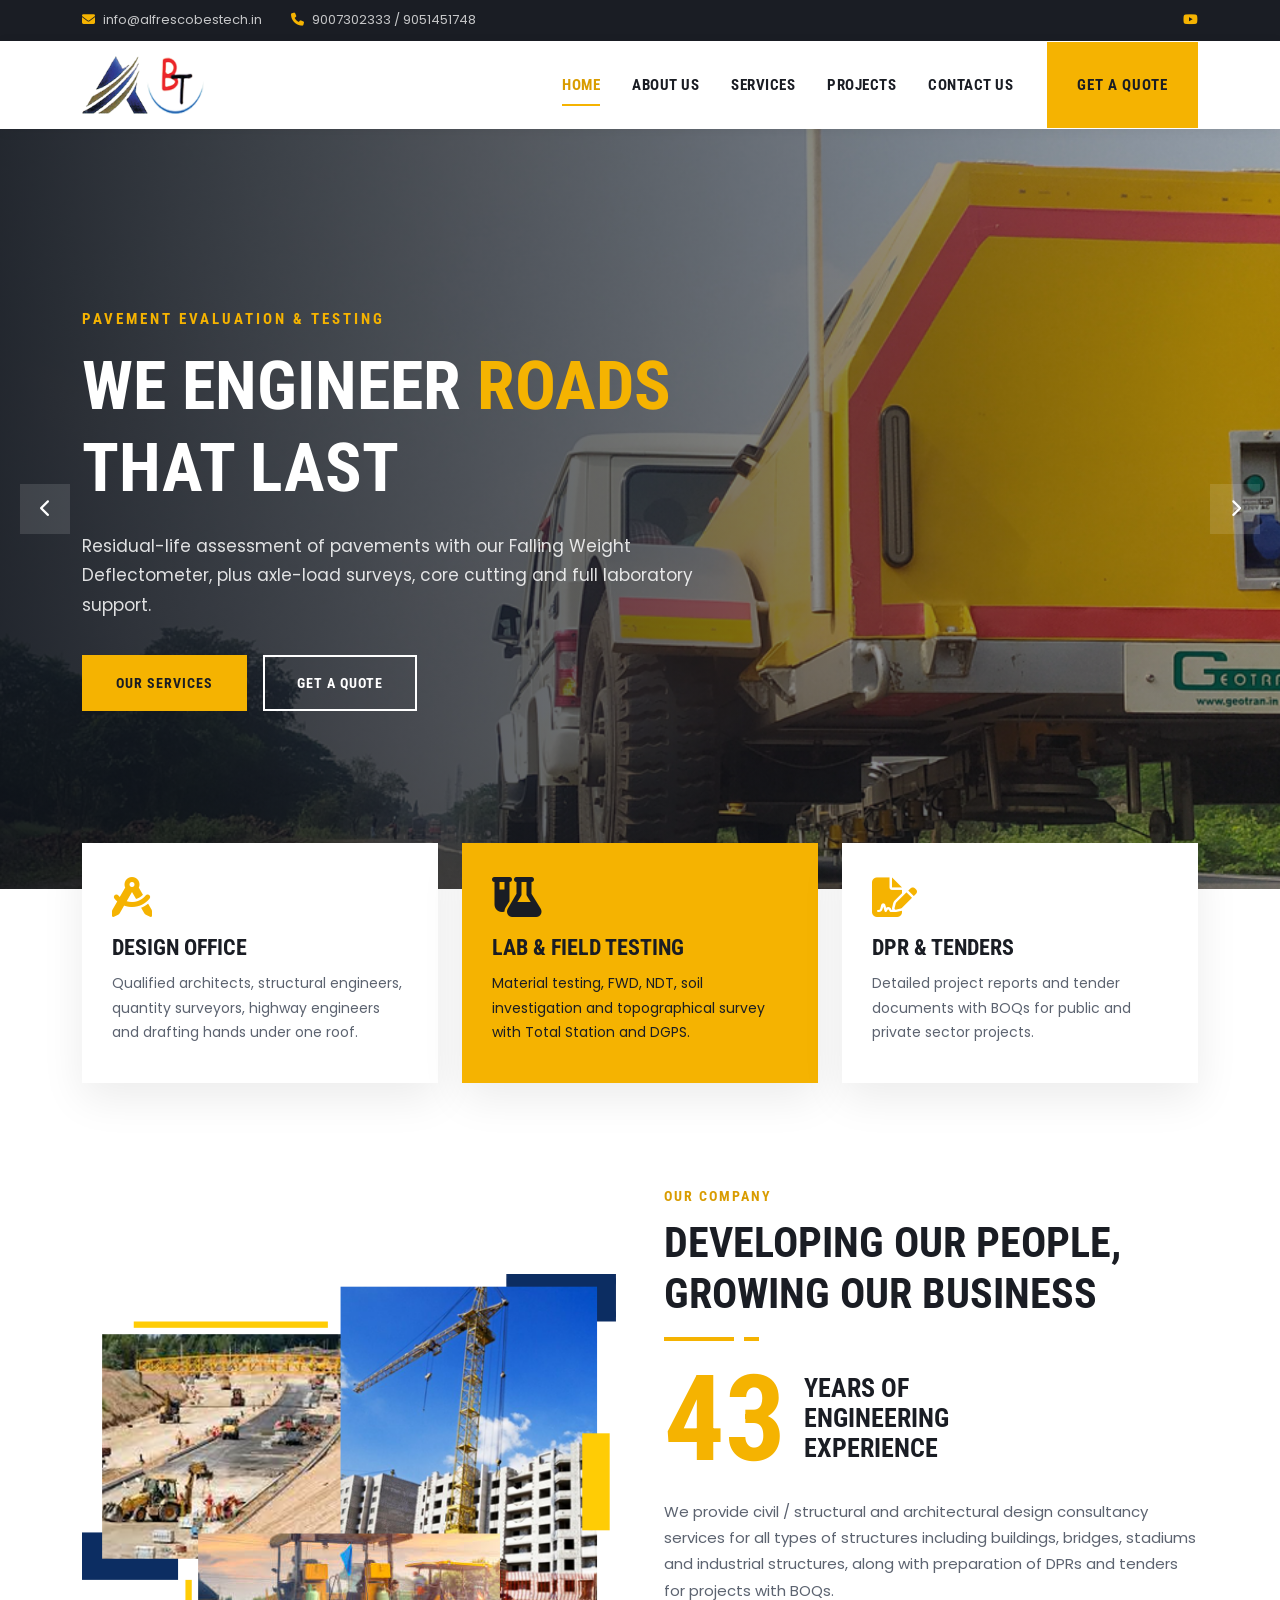
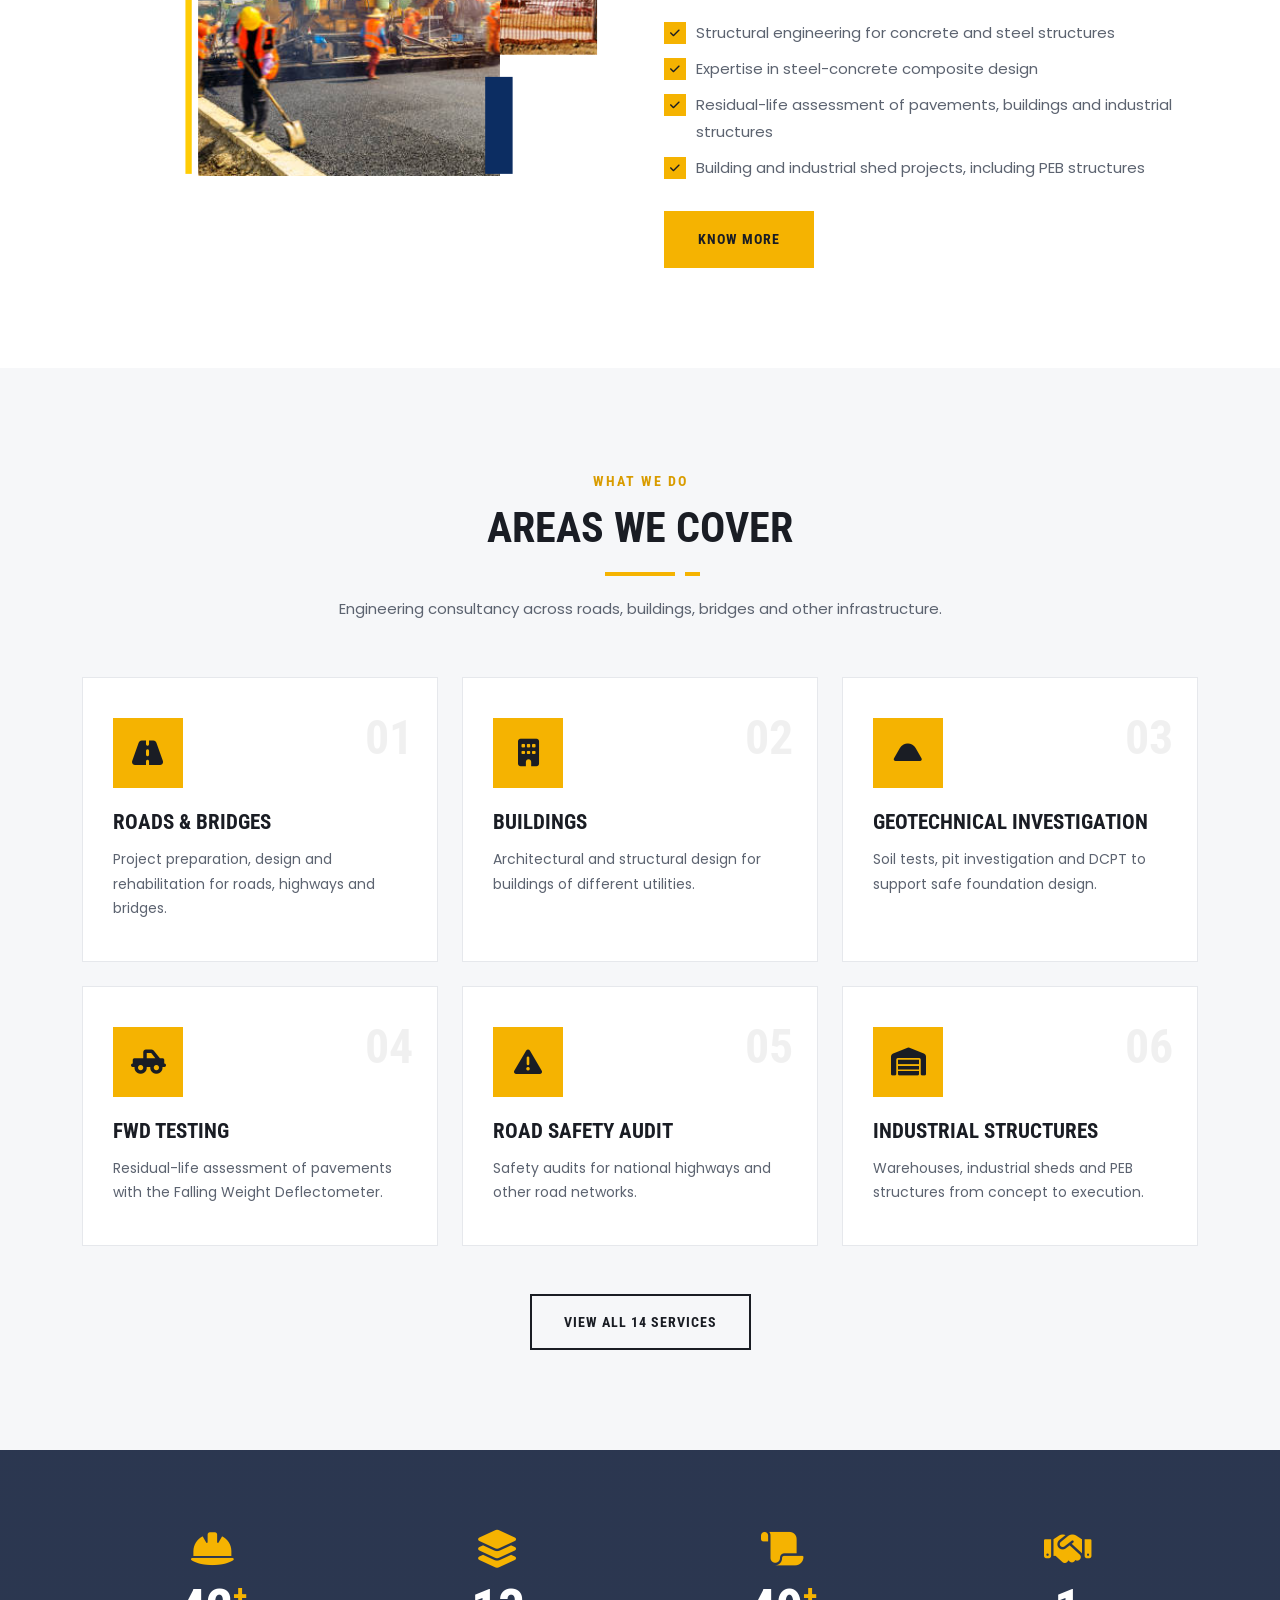
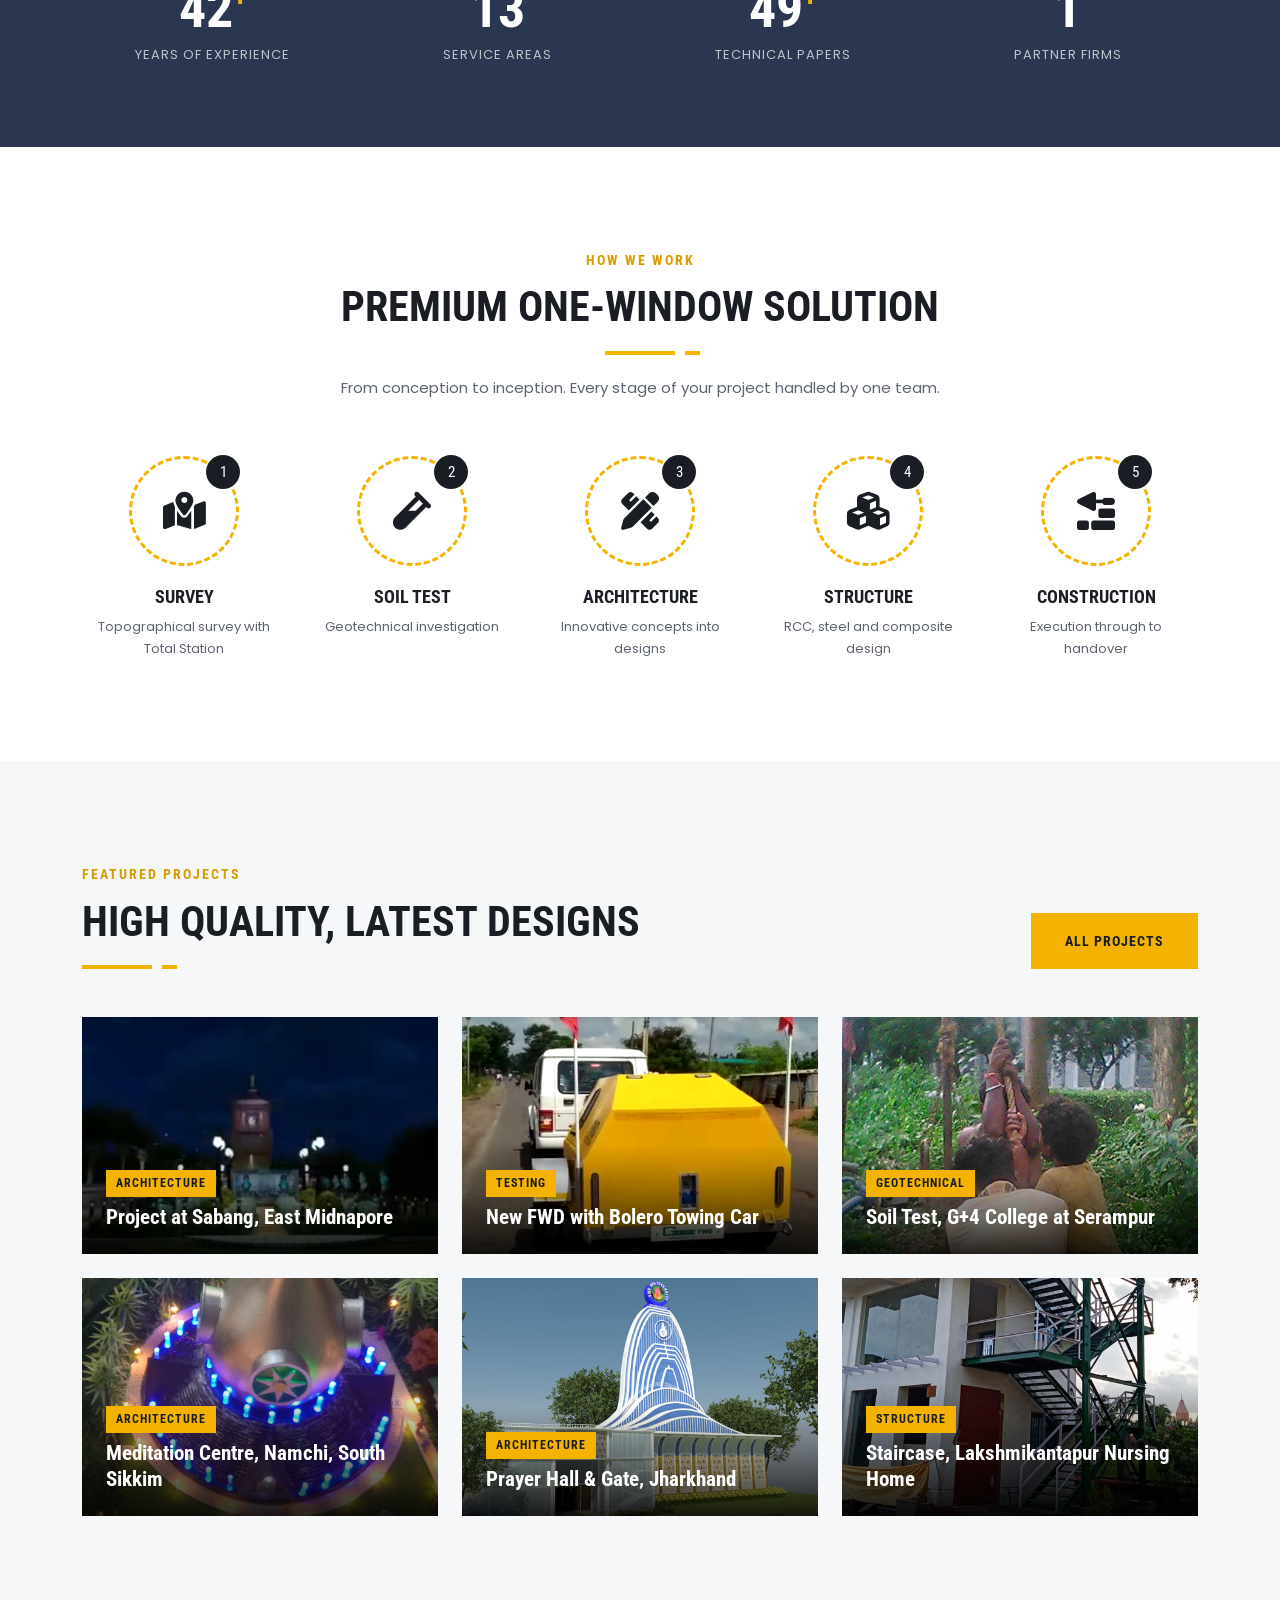
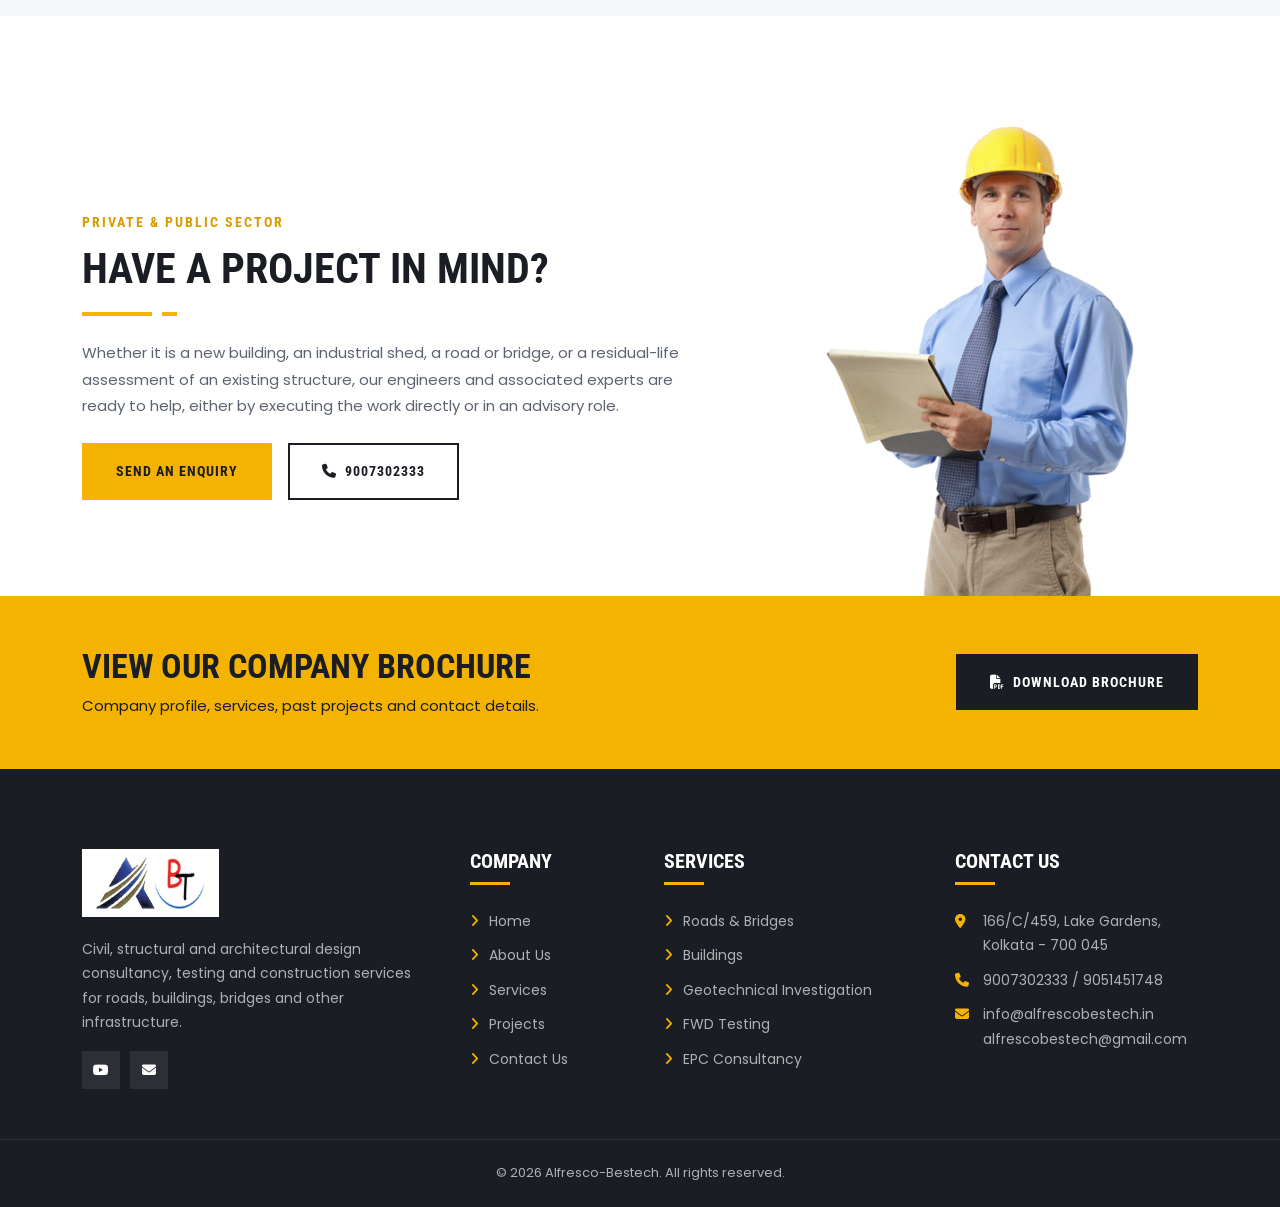
==== index.html @ d22d1f0e "New Alfresco Bestech website Five-page static site (home, about, services, projects, contact) with c" ====
<!DOCTYPE html>
<html lang="en">
<head>
    <meta charset="UTF-8">
    <meta name="viewport" content="width=device-width, initial-scale=1.0">
    <title>Alfresco Bestech | Engineering Consultancy &amp; Construction Services, Kolkata</title>
    <meta name="description" content="Alfresco Bestech provides civil, structural and architectural design consultancy for buildings, bridges, roads, stadiums and industrial structures, plus DPR and tender preparation with BOQs.">
    <link rel="icon" href="images/logo.png">
    <link rel="preconnect" href="https://fonts.googleapis.com">
    <link rel="preconnect" href="https://fonts.gstatic.com" crossorigin>
    <link href="https://fonts.googleapis.com/css2?family=Poppins:wght@400;500;600&family=Roboto+Condensed:wght@400;700&display=swap" rel="stylesheet">
    <link href="https://cdn.jsdelivr.net/npm/bootstrap@5.3.3/dist/css/bootstrap.min.css" rel="stylesheet">
    <link href="https://cdnjs.cloudflare.com/ajax/libs/font-awesome/6.5.2/css/all.min.css" rel="stylesheet">
    <link rel="stylesheet" href="style.css?v=3">
    <script>document.documentElement.classList.add('js');</script>
</head>
<body>

    <!-- Top bar -->
    <div class="top-bar">
        <div class="container d-flex flex-wrap justify-content-between align-items-center">
            <div class="info">
                <span><i class="fa-solid fa-envelope me-2"></i><a href="mailto:info@alfrescobestech.in">info@alfrescobestech.in</a></span>
                <span><i class="fa-solid fa-phone me-2"></i><a href="tel:+919007302333">9007302333</a> / <a href="tel:+919051451748">9051451748</a></span>
            </div>
            <div class="social d-none d-md-block">
                <a href="https://www.youtube.com/channel/UCKjcMw4crTp7XbY3OMs8AHA" target="_blank" rel="noopener" aria-label="YouTube"><i class="fa-brands fa-youtube"></i></a>
            </div>
        </div>
    </div>

    <!-- Header -->
    <header class="site-header">
        <div class="container">
            <nav class="navbar navbar-expand-lg">
                <a class="navbar-brand" href="index.html"><img src="images/logo.png" alt="Alfresco Bestech"></a>
                <button class="navbar-toggler" type="button" data-bs-toggle="collapse" data-bs-target="#navMenu" aria-label="Menu">
                    <i class="fa-solid fa-bars"></i>
                </button>
                <div class="collapse navbar-collapse" id="navMenu">
                    <ul class="navbar-nav ms-auto">
                        <li class="nav-item"><a class="nav-link active" href="index.html">Home</a></li>
                        <li class="nav-item"><a class="nav-link" href="about.html">About Us</a></li>
                        <li class="nav-item"><a class="nav-link" href="services.html">Services</a></li>
                        <li class="nav-item"><a class="nav-link" href="projects.html">Projects</a></li>
                        <li class="nav-item"><a class="nav-link" href="contact.html">Contact Us</a></li>
                    </ul>
                    <a href="contact.html#enquiry" class="header-quote">Get A Quote</a>
                </div>
            </nav>
        </div>
    </header>

    <!-- Hero slider -->
    <section class="hero">
        <div class="slide" style="background-image:url('images/projects-bg.jpg')">
            <div class="container slide-content">
                <div class="inner">
                    <span class="kicker">Pavement Evaluation &amp; Testing</span>
                    <h1>We Engineer <span>Roads</span> That Last</h1>
                    <p>Residual-life assessment of pavements with our Falling Weight Deflectometer, plus axle-load surveys, core cutting and full laboratory support.</p>
                    <div class="d-flex flex-wrap gap-3">
                        <a href="services.html" class="btn-main">Our Services</a>
                        <a href="contact.html#enquiry" class="btn-line">Get A Quote</a>
                    </div>
                </div>
            </div>
        </div>
        <div class="slide" style="background-image:url('images/projects/sabang.jpg')">
            <div class="container slide-content">
                <div class="inner">
                    <span class="kicker">Architecture &amp; Structural Design</span>
                    <h1>We Build <span>Your Dream</span></h1>
                    <p>Civil, structural and architectural design consultancy for buildings, bridges, stadiums and industrial structures of every kind.</p>
                    <div class="d-flex flex-wrap gap-3">
                        <a href="projects.html" class="btn-main">Our Projects</a>
                        <a href="about.html" class="btn-line">About Us</a>
                    </div>
                </div>
            </div>
        </div>
        <div class="slide" style="background-image:url('images/projects/meditation-centre-namchi.jpg')">
            <div class="container slide-content">
                <div class="inner">
                    <span class="kicker">One-Window Solution</span>
                    <h1>From <span>Conception</span> To Completion</h1>
                    <p>Survey, soil test, architectural design, structural design (RCC, steel and steel-concrete composite) and construction. All in one.</p>
                    <div class="d-flex flex-wrap gap-3">
                        <a href="contact.html#enquiry" class="btn-main">Start Your Project</a>
                        <a href="docs/Alfresco_Bestech_2024.pdf" target="_blank" class="btn-line">Brochure</a>
                    </div>
                </div>
            </div>
        </div>
        <button class="hero-arrow prev" aria-label="Previous slide"><i class="fa-solid fa-chevron-left"></i></button>
        <button class="hero-arrow next" aria-label="Next slide"><i class="fa-solid fa-chevron-right"></i></button>
        <div class="hero-dots"></div>
    </section>

    <!-- Feature strip -->
    <section class="feature-strip">
        <div class="container">
            <div class="row g-4">
                <div class="col-lg-4 reveal">
                    <div class="feature-box">
                        <i class="fa-solid fa-compass-drafting"></i>
                        <h4>Design Office</h4>
                        <p>Qualified architects, structural engineers, quantity surveyors, highway engineers and drafting hands under one roof.</p>
                    </div>
                </div>
                <div class="col-lg-4 reveal">
                    <div class="feature-box dark">
                        <i class="fa-solid fa-flask-vial"></i>
                        <h4>Lab &amp; Field Testing</h4>
                        <p>Material testing, FWD, NDT, soil investigation and topographical survey with Total Station and DGPS.</p>
                    </div>
                </div>
                <div class="col-lg-4 reveal">
                    <div class="feature-box">
                        <i class="fa-solid fa-file-signature"></i>
                        <h4>DPR &amp; Tenders</h4>
                        <p>Detailed project reports and tender documents with BOQs for public and private sector projects.</p>
                    </div>
                </div>
            </div>
        </div>
    </section>

    <!-- About -->
    <section class="section">
        <div class="container">
            <div class="row align-items-center g-5">
                <div class="col-lg-6 reveal">
                    <div class="about-collage">
                        <img src="images/about-top.png" alt="Road and building construction work" class="w-100">
                    </div>
                </div>
                <div class="col-lg-6 reveal">
                    <div class="sec-title mb-4">
                        <span class="tag">Our Company</span>
                        <h2>Developing Our People, Growing Our Business</h2>
                        <div class="bar"></div>
                    </div>
                    <div class="years-box">
                        <div class="num">43</div>
                        <div class="lbl">Years of<br>Engineering<br>Experience</div>
                    </div>
                    <p>We provide civil / structural and architectural design consultancy services for all types of structures including buildings, bridges, stadiums and industrial structures, along with preparation of DPRs and tenders for projects with BOQs.</p>
                    <ul class="check-list">
                        <li>Structural engineering for concrete and steel structures</li>
                        <li>Expertise in steel-concrete composite design</li>
                        <li>Residual-life assessment of pavements, buildings and industrial structures</li>
                        <li>Building and industrial shed projects, including PEB structures</li>
                    </ul>
                    <a href="about.html" class="btn-main">Know More</a>
                </div>
            </div>
        </div>
    </section>

    <!-- Services -->
    <section class="section bg-light-gray">
        <div class="container">
            <div class="sec-title text-center reveal">
                <span class="tag">What We Do</span>
                <h2>Areas We Cover</h2>
                <div class="bar"></div>
                <p>Engineering consultancy across roads, buildings, bridges and other infrastructure.</p>
            </div>
            <div class="row g-4">
                <div class="col-lg-4 col-md-6 reveal">
                    <div class="service-card">
                        <span class="no">01</span>
                        <div class="icon"><i class="fa-solid fa-road"></i></div>
                        <h4>Roads &amp; Bridges</h4>
                        <p>Project preparation, design and rehabilitation for roads, highways and bridges.</p>
                    </div>
                </div>
                <div class="col-lg-4 col-md-6 reveal">
                    <div class="service-card">
                        <span class="no">02</span>
                        <div class="icon"><i class="fa-solid fa-building"></i></div>
                        <h4>Buildings</h4>
                        <p>Architectural and structural design for buildings of different utilities.</p>
                    </div>
                </div>
                <div class="col-lg-4 col-md-6 reveal">
                    <div class="service-card">
                        <span class="no">03</span>
                        <div class="icon"><i class="fa-solid fa-mound"></i></div>
                        <h4>Geotechnical Investigation</h4>
                        <p>Soil tests, pit investigation and DCPT to support safe foundation design.</p>
                    </div>
                </div>
                <div class="col-lg-4 col-md-6 reveal">
                    <div class="service-card">
                        <span class="no">04</span>
                        <div class="icon"><i class="fa-solid fa-truck-pickup"></i></div>
                        <h4>FWD Testing</h4>
                        <p>Residual-life assessment of pavements with the Falling Weight Deflectometer.</p>
                    </div>
                </div>
                <div class="col-lg-4 col-md-6 reveal">
                    <div class="service-card">
                        <span class="no">05</span>
                        <div class="icon"><i class="fa-solid fa-triangle-exclamation"></i></div>
                        <h4>Road Safety Audit</h4>
                        <p>Safety audits for national highways and other road networks.</p>
                    </div>
                </div>
                <div class="col-lg-4 col-md-6 reveal">
                    <div class="service-card">
                        <span class="no">06</span>
                        <div class="icon"><i class="fa-solid fa-warehouse"></i></div>
                        <h4>Industrial Structures</h4>
                        <p>Warehouses, industrial sheds and PEB structures from concept to execution.</p>
                    </div>
                </div>
            </div>
            <div class="text-center mt-5 reveal">
                <a href="services.html" class="btn-line dark">View All 14 Services</a>
            </div>
        </div>
    </section>

    <!-- Stats -->
    <section class="stats-band">
        <div class="container">
            <div class="row g-4">
                <div class="col-6 col-lg-3">
                    <div class="stat">
                        <i class="fa-solid fa-helmet-safety"></i>
                        <div class="num"><span data-count="43">43</span><sup>+</sup></div>
                        <div class="lbl">Years of Experience</div>
                    </div>
                </div>
                <div class="col-6 col-lg-3">
                    <div class="stat">
                        <i class="fa-solid fa-layer-group"></i>
                        <div class="num"><span data-count="14">14</span></div>
                        <div class="lbl">Service Areas</div>
                    </div>
                </div>
                <div class="col-6 col-lg-3">
                    <div class="stat">
                        <i class="fa-solid fa-scroll"></i>
                        <div class="num"><span data-count="50">50</span><sup>+</sup></div>
                        <div class="lbl">Technical Papers</div>
                    </div>
                </div>
                <div class="col-6 col-lg-3">
                    <div class="stat">
                        <i class="fa-solid fa-handshake"></i>
                        <div class="num"><span data-count="2">2</span></div>
                        <div class="lbl">Partner Firms</div>
                    </div>
                </div>
            </div>
        </div>
    </section>

    <!-- Process -->
    <section class="section">
        <div class="container">
            <div class="sec-title text-center reveal">
                <span class="tag">How We Work</span>
                <h2>Premium One-Window Solution</h2>
                <div class="bar"></div>
                <p>From conception to inception. Every stage of your project handled by one team.</p>
            </div>
            <div class="row g-4 justify-content-center">
                <div class="col-6 col-md-4 col-lg reveal">
                    <div class="process-step">
                        <div class="circle"><i class="fa-solid fa-map-location-dot"></i><span>1</span></div>
                        <h5>Survey</h5>
                        <p>Topographical survey with Total Station</p>
                    </div>
                </div>
                <div class="col-6 col-md-4 col-lg reveal">
                    <div class="process-step">
                        <div class="circle"><i class="fa-solid fa-vial"></i><span>2</span></div>
                        <h5>Soil Test</h5>
                        <p>Geotechnical investigation</p>
                    </div>
                </div>
                <div class="col-6 col-md-4 col-lg reveal">
                    <div class="process-step">
                        <div class="circle"><i class="fa-solid fa-pen-ruler"></i><span>3</span></div>
                        <h5>Architecture</h5>
                        <p>Innovative concepts into designs</p>
                    </div>
                </div>
                <div class="col-6 col-md-4 col-lg reveal">
                    <div class="process-step">
                        <div class="circle"><i class="fa-solid fa-cubes"></i><span>4</span></div>
                        <h5>Structure</h5>
                        <p>RCC, steel and composite design</p>
                    </div>
                </div>
                <div class="col-6 col-md-4 col-lg reveal">
                    <div class="process-step">
                        <div class="circle"><i class="fa-solid fa-trowel-bricks"></i><span>5</span></div>
                        <h5>Construction</h5>
                        <p>Execution through to handover</p>
                    </div>
                </div>
            </div>
        </div>
    </section>

    <!-- Projects -->
    <section class="section bg-light-gray">
        <div class="container">
            <div class="d-flex flex-wrap justify-content-between align-items-end mb-5 gap-3 reveal">
                <div class="sec-title mb-0">
                    <span class="tag">Featured Projects</span>
                    <h2>High Quality, Latest Designs</h2>
                    <div class="bar mb-0"></div>
                </div>
                <a href="projects.html" class="btn-main">All Projects</a>
            </div>
            <div class="row g-4">
                <div class="col-lg-4 col-md-6 reveal">
                    <div class="project-card">
                        <img src="images/projects/sabang.jpg" alt="Project at Sabang, East Midnapore">
                        <a href="images/projects/sabang.jpg" class="zoom" data-lightbox="Project at Sabang" aria-label="View image"><i class="fa-solid fa-expand"></i></a>
                        <div class="info"><span class="cat">Architecture</span><h4>Project at Sabang, East Midnapore</h4></div>
                    </div>
                </div>
                <div class="col-lg-4 col-md-6 reveal">
                    <div class="project-card">
                        <img src="images/projects/fwd-bolero.jpg" alt="New FWD with Bolero towing car">
                        <a href="images/projects/fwd-bolero.jpg" class="zoom" data-lightbox="New FWD with Bolero towing car" aria-label="View image"><i class="fa-solid fa-expand"></i></a>
                        <div class="info"><span class="cat">Testing</span><h4>New FWD with Bolero Towing Car</h4></div>
                    </div>
                </div>
                <div class="col-lg-4 col-md-6 reveal">
                    <div class="project-card">
                        <img src="images/projects/soil-test-serampur.jpg" alt="Soil test of a G+4 college building at Serampur">
                        <a href="images/projects/soil-test-serampur.jpg" class="zoom" data-lightbox="Soil test, Serampur" aria-label="View image"><i class="fa-solid fa-expand"></i></a>
                        <div class="info"><span class="cat">Geotechnical</span><h4>Soil Test, G+4 College at Serampur</h4></div>
                    </div>
                </div>
                <div class="col-lg-4 col-md-6 reveal">
                    <div class="project-card">
                        <img src="images/projects/meditation-centre-namchi.jpg" alt="Meditation Centre proposed at Namchi, South Sikkim">
                        <a href="images/projects/meditation-centre-namchi.jpg" class="zoom" data-lightbox="Meditation Centre, Namchi" aria-label="View image"><i class="fa-solid fa-expand"></i></a>
                        <div class="info"><span class="cat">Architecture</span><h4>Meditation Centre, Namchi, South Sikkim</h4></div>
                    </div>
                </div>
                <div class="col-lg-4 col-md-6 reveal">
                    <div class="project-card">
                        <img src="images/projects/prayer-hall-jharkhand.jpg" alt="Proposed Prayer Hall and Gate at Jharkhand">
                        <a href="images/projects/prayer-hall-jharkhand.jpg" class="zoom" data-lightbox="Prayer Hall and Gate, Jharkhand" aria-label="View image"><i class="fa-solid fa-expand"></i></a>
                        <div class="info"><span class="cat">Architecture</span><h4>Prayer Hall &amp; Gate, Jharkhand</h4></div>
                    </div>
                </div>
                <div class="col-lg-4 col-md-6 reveal">
                    <div class="project-card">
                        <img src="images/projects/staircase-lakshmikantapur.jpg" alt="Staircase, Lakshmikantapur Nursing Home">
                        <a href="images/projects/staircase-lakshmikantapur.jpg" class="zoom" data-lightbox="Staircase, Lakshmikantapur Nursing Home" aria-label="View image"><i class="fa-solid fa-expand"></i></a>
                        <div class="info"><span class="cat">Structure</span><h4>Staircase, Lakshmikantapur Nursing Home</h4></div>
                    </div>
                </div>
            </div>
        </div>
    </section>

    <!-- Quote prompt with engineer -->
    <section class="section pb-0">
        <div class="container">
            <div class="row align-items-end g-5">
                <div class="col-lg-7 pb-lg-5 mb-lg-5 reveal">
                    <div class="sec-title mb-4">
                        <span class="tag">Private &amp; Public Sector</span>
                        <h2>Have a Project in Mind?</h2>
                        <div class="bar"></div>
                    </div>
                    <p>Whether it is a new building, an industrial shed, a road or bridge, or a residual-life assessment of an existing structure, our engineers and associated experts are ready to help, either by executing the work directly or in an advisory role.</p>
                    <div class="d-flex flex-wrap gap-3 mt-4">
                        <a href="contact.html#enquiry" class="btn-main">Send an Enquiry</a>
                        <a href="tel:+919007302333" class="btn-line dark"><i class="fa-solid fa-phone me-2"></i>9007302333</a>
                    </div>
                </div>
                <div class="col-lg-5 text-center reveal">
                    <img src="images/engineer.png" alt="Engineer with plans" style="max-height:480px">
                </div>
            </div>
        </div>
    </section>

    <!-- Brochure band -->
    <section class="cta-band">
        <div class="container d-flex flex-wrap justify-content-between align-items-center gap-3">
            <div>
                <h2>View Our Company Brochure</h2>
                <p>Company profile, services, past projects and contact details.</p>
            </div>
            <a href="docs/Alfresco_Bestech_2024.pdf" target="_blank" class="btn-main" style="background:var(--dark);border-color:var(--dark);color:#fff"><i class="fa-solid fa-file-pdf me-2"></i>Download Brochure</a>
        </div>
    </section>

    <!-- Footer -->
    <footer class="site-footer">
        <div class="main">
            <div class="container">
                <div class="row g-5">
                    <div class="col-lg-4 col-md-6">
                        <div class="logo-box"><img src="images/logo.png" alt="Alfresco Bestech"></div>
                        <p>Civil, structural and architectural design consultancy, testing and construction services for roads, buildings, bridges and other infrastructure.</p>
                        <div class="social mt-3">
                            <a href="https://www.youtube.com/channel/UCKjcMw4crTp7XbY3OMs8AHA" target="_blank" rel="noopener" aria-label="YouTube"><i class="fa-brands fa-youtube"></i></a>
                            <a href="mailto:info@alfrescobestech.in" aria-label="Email"><i class="fa-solid fa-envelope"></i></a>
                        </div>
                    </div>
                    <div class="col-lg-2 col-md-6">
                        <h5>Company</h5>
                        <ul class="links">
                            <li><a href="index.html">Home</a></li>
                            <li><a href="about.html">About Us</a></li>
                            <li><a href="services.html">Services</a></li>
                            <li><a href="projects.html">Projects</a></li>
                            <li><a href="contact.html">Contact Us</a></li>
                        </ul>
                    </div>
                    <div class="col-lg-3 col-md-6">
                        <h5>Services</h5>
                        <ul class="links">
                            <li><a href="services.html">Roads &amp; Bridges</a></li>
                            <li><a href="services.html">Buildings</a></li>
                            <li><a href="services.html">Geotechnical Investigation</a></li>
                            <li><a href="services.html">FWD Testing</a></li>
                            <li><a href="services.html">EPC Consultancy</a></li>
                        </ul>
                    </div>
                    <div class="col-lg-3 col-md-6">
                        <h5>Contact Us</h5>
                        <ul class="addr">
                            <li><i class="fa-solid fa-location-dot"></i><span>166/C/459, Lake Gardens,<br>Kolkata - 700 045</span></li>
                            <li><i class="fa-solid fa-phone"></i><span><a href="tel:+919007302333">9007302333</a> / <a href="tel:+919051451748">9051451748</a></span></li>
                            <li><i class="fa-solid fa-envelope"></i><span><a href="mailto:info@alfrescobestech.in">info@alfrescobestech.in</a><br><a href="mailto:alfrescobestech@gmail.com">alfrescobestech@gmail.com</a></span></li>
                        </ul>
                    </div>
                </div>
            </div>
        </div>
        <div class="bottom">
            <div class="container text-center">&copy; 2026 Alfresco-Bestech. All rights reserved.</div>
        </div>
    </footer>

    <button class="to-top" id="toTop" aria-label="Back to top"><i class="fa-solid fa-arrow-up"></i></button>
    <div class="lightbox" id="lightbox"><button class="close" aria-label="Close">&times;</button><img alt=""></div>

    <script src="https://cdn.jsdelivr.net/npm/bootstrap@5.3.3/dist/js/bootstrap.bundle.min.js"></script>
    <script src="script.js?v=4"></script>
</body>
</html>
---- style.css ----
/* =========================================================
   Alfresco Bestech — site styles
   ========================================================= */

:root {
    --yellow: #f5b301;
    --yellow-dark: #d99c00;
    --navy: #14213d;
    --dark: #1a1d24;
    --text: #5c6370;
    --light: #f6f7f9;
    --border: #e6e8ec;
    --white: #fff;
    --head-font: 'Roboto Condensed', 'Arial Narrow', sans-serif;
    --body-font: 'Poppins', 'Segoe UI', sans-serif;
}

* { box-sizing: border-box; }
html { scroll-padding-top: 100px; }

body {
    font-family: var(--body-font);
    color: var(--text);
    font-size: 15px;
    line-height: 1.75;
    background: var(--white);
    overflow-x: hidden;
}

h1, h2, h3, h4, h5, h6 {
    font-family: var(--head-font);
    color: var(--dark);
    font-weight: 700;
    line-height: 1.2;
}

a { color: var(--yellow-dark); text-decoration: none; transition: color .2s; }
a:hover { color: var(--navy); }
img { max-width: 100%; }

.section { padding: 100px 0; }
.section-sm { padding: 70px 0; }
.bg-light-gray { background: var(--light); }
.text-yellow { color: var(--yellow) !important; }

/* ---------- Buttons ---------- */
.btn-main, .btn-line {
    display: inline-block;
    font-family: var(--head-font);
    font-weight: 700;
    text-transform: uppercase;
    letter-spacing: 1px;
    font-size: 14px;
    padding: 14px 32px;
    border-radius: 0;
    border: 2px solid var(--yellow);
    transition: all .25s;
}
.btn-main { background: var(--yellow); color: var(--dark); }
.btn-main:hover { background: var(--dark); border-color: var(--dark); color: var(--white); }
.btn-line { background: transparent; color: var(--white); border-color: var(--white); }
.btn-line:hover { background: var(--yellow); border-color: var(--yellow); color: var(--dark); }
.btn-line.dark { color: var(--dark); border-color: var(--dark); }
.btn-line.dark:hover { background: var(--dark); color: var(--white); }

/* ---------- Section titles ---------- */
.sec-title { margin-bottom: 55px; }
.sec-title .tag {
    display: inline-block;
    font-family: var(--head-font);
    font-weight: 700;
    color: var(--yellow-dark);
    text-transform: uppercase;
    letter-spacing: 2px;
    font-size: 14px;
    margin-bottom: 10px;
}
.sec-title h2 {
    font-size: 42px;
    text-transform: uppercase;
    margin-bottom: 18px;
}
.sec-title .bar {
    width: 70px;
    height: 4px;
    background: var(--yellow);
    position: relative;
    margin-bottom: 20px;
}
.sec-title .bar::after {
    content: '';
    position: absolute;
    left: 80px;
    top: 0;
    width: 15px;
    height: 4px;
    background: var(--yellow);
}
.sec-title.text-center .bar { margin-left: auto; margin-right: auto; }
.sec-title.text-center .bar::after { left: auto; right: -25px; }
.sec-title p { max-width: 640px; }
.sec-title.text-center p { margin: 0 auto; }
.sec-title.light h2 { color: var(--white); }
.sec-title.light p { color: rgba(255,255,255,.75); }

/* ---------- Top bar ---------- */
.top-bar {
    background: var(--dark);
    color: rgba(255,255,255,.75);
    font-size: 13px;
    padding: 9px 0;
}
.top-bar a { color: rgba(255,255,255,.75); }
.top-bar a:hover { color: var(--yellow); }
.top-bar .info span { margin-right: 26px; }
.top-bar .info i, .top-bar .social a { color: var(--yellow); }
.top-bar .social a { margin-left: 16px; }
.top-bar .social a:hover { color: var(--white); }

/* ---------- Header ---------- */
.site-header {
    background: var(--white);
    position: sticky;
    top: 0;
    z-index: 1000;
    box-shadow: 0 2px 12px rgba(0,0,0,.06);
    transition: box-shadow .3s;
}
.site-header.scrolled { box-shadow: 0 6px 24px rgba(0,0,0,.12); }
.site-header .navbar { padding: 0; }
.site-header .navbar-brand img { height: 58px; margin: 10px 0; }
.site-header .nav-link {
    font-family: var(--head-font);
    font-weight: 700;
    text-transform: uppercase;
    font-size: 15px;
    letter-spacing: .5px;
    color: var(--dark) !important;
    padding: 30px 16px !important;
    position: relative;
}
.site-header .nav-link::after {
    content: '';
    position: absolute;
    left: 16px; right: 16px; bottom: 22px;
    height: 2px;
    background: var(--yellow);
    transform: scaleX(0);
    transition: transform .25s;
}
.site-header .nav-link:hover::after,
.site-header .nav-link.active::after { transform: scaleX(1); }
.site-header .nav-link.active { color: var(--yellow-dark) !important; }
.header-quote {
    background: var(--yellow);
    color: var(--dark);
    font-family: var(--head-font);
    font-weight: 700;
    text-transform: uppercase;
    letter-spacing: 1px;
    padding: 30px 30px;
    margin-left: 18px;
    display: inline-block;
    white-space: nowrap;
}
.header-quote:hover { background: var(--dark); color: var(--white); }
.navbar-toggler { border: 0; font-size: 26px; color: var(--dark); padding: 6px 4px; }
.navbar-toggler:focus { box-shadow: none; }

/* ---------- Hero slider ---------- */
.hero {
    position: relative;
    height: calc(100vh - 140px);
    min-height: 560px;
    max-height: 820px;
    overflow: hidden;
    background: var(--dark);
}
.hero .slide {
    position: absolute;
    inset: 0;
    background-size: cover;
    background-position: center;
    opacity: 0;
    transition: opacity 1.2s ease;
}
.hero .slide.active { opacity: 1; }
.hero .slide::before {
    content: '';
    position: absolute;
    inset: 0;
    background: linear-gradient(90deg, rgba(10,14,22,.88) 0%, rgba(10,14,22,.55) 55%, rgba(10,14,22,.25) 100%);
}
.hero .slide-content {
    position: relative;
    height: 100%;
    display: flex;
    align-items: center;
}
.hero .slide-content .inner { max-width: 640px; }
.hero .kicker {
    display: inline-block;
    color: var(--yellow);
    font-family: var(--head-font);
    font-weight: 700;
    letter-spacing: 3px;
    text-transform: uppercase;
    margin-bottom: 14px;
}
.hero h1 {
    color: var(--white);
    font-size: 68px;
    text-transform: uppercase;
    margin-bottom: 22px;
}
.hero h1 span { color: var(--yellow); }
.hero p { color: rgba(255,255,255,.85); font-size: 17px; margin-bottom: 34px; }
.hero .slide .inner > * {
    transform: translateY(30px);
    opacity: 0;
    transition: all .8s ease;
}
.hero .slide.active .inner > * { transform: none; opacity: 1; }
.hero .slide.active .inner > *:nth-child(2) { transition-delay: .15s; }
.hero .slide.active .inner > *:nth-child(3) { transition-delay: .3s; }
.hero .slide.active .inner > *:nth-child(4) { transition-delay: .45s; }
.hero-arrow {
    position: absolute;
    top: 50%;
    transform: translateY(-50%);
    z-index: 5;
    width: 50px; height: 50px;
    border: 0;
    background: rgba(255,255,255,.12);
    color: var(--white);
    font-size: 18px;
    transition: background .2s;
}
.hero-arrow:hover { background: var(--yellow); color: var(--dark); }
.hero-arrow.prev { left: 20px; }
.hero-arrow.next { right: 20px; }
.hero-dots {
    position: absolute;
    bottom: 34px;
    left: 0; right: 0;
    z-index: 5;
    text-align: center;
}
.hero-dots button {
    width: 34px; height: 4px;
    border: 0;
    margin: 0 4px;
    background: rgba(255,255,255,.4);
}
.hero-dots button.active { background: var(--yellow); }

/* ---------- Feature strip (under hero) ---------- */
.feature-strip { margin-top: -70px; position: relative; z-index: 6; }
.feature-box {
    background: var(--white);
    padding: 34px 30px;
    box-shadow: 0 15px 40px rgba(0,0,0,.08);
    height: 100%;
    border-bottom: 4px solid transparent;
    transition: all .3s;
}
.feature-box:hover { border-color: var(--yellow); transform: translateY(-6px); }
.feature-box.dark { background: var(--yellow); }
.feature-box i { font-size: 40px; color: var(--yellow); margin-bottom: 18px; }
.feature-box.dark i { color: var(--dark); }
.feature-box h4 { font-size: 22px; text-transform: uppercase; margin-bottom: 10px; }
.feature-box p { margin: 0; font-size: 14px; }
.feature-box.dark p { color: var(--dark); }

/* ---------- About block ---------- */
.about-collage { position: relative; }
.years-box {
    display: flex;
    align-items: center;
    gap: 18px;
    margin-bottom: 26px;
}
.years-box .num {
    font-family: var(--head-font);
    font-weight: 700;
    font-size: 120px;
    line-height: .9;
    color: var(--yellow);
}
.years-box .lbl {
    font-family: var(--head-font);
    font-weight: 700;
    font-size: 26px;
    line-height: 1.15;
    text-transform: uppercase;
    color: var(--dark);
}
.check-list { list-style: none; padding: 0; margin: 0 0 30px; }
.check-list li { position: relative; padding-left: 32px; margin-bottom: 10px; }
.check-list li::before {
    content: '\f00c';
    font-family: 'Font Awesome 6 Free';
    font-weight: 900;
    position: absolute;
    left: 0; top: 2px;
    width: 22px; height: 22px;
    line-height: 22px;
    text-align: center;
    background: var(--yellow);
    color: var(--dark);
    font-size: 11px;
}

/* ---------- Services ---------- */
.service-card {
    background: var(--white);
    padding: 40px 30px;
    height: 100%;
    position: relative;
    border: 1px solid var(--border);
    transition: all .3s;
    overflow: hidden;
}
.service-card::before {
    content: '';
    position: absolute;
    left: 0; bottom: 0;
    width: 100%; height: 0;
    background: var(--dark);
    transition: height .35s ease;
    z-index: 0;
}
.service-card:hover::before { height: 100%; }
.service-card > * { position: relative; z-index: 1; }
.service-card .icon {
    width: 70px; height: 70px;
    background: var(--yellow);
    color: var(--dark);
    display: flex;
    align-items: center;
    justify-content: center;
    font-size: 28px;
    margin-bottom: 22px;
}
.service-card .no {
    position: absolute;
    right: 24px; top: 18px;
    font-family: var(--head-font);
    font-weight: 700;
    font-size: 48px;
    color: rgba(0,0,0,.06);
}
.service-card h4 { font-size: 21px; text-transform: uppercase; margin-bottom: 12px; transition: color .3s; }
.service-card p { margin: 0; font-size: 14px; transition: color .3s; }
.service-card:hover h4 { color: var(--white); }
.service-card:hover p { color: rgba(255,255,255,.7); }
.service-card:hover .no { color: rgba(255,255,255,.08); }

/* ---------- Stats ---------- */
.stats-band {
    background: linear-gradient(rgba(20,33,61,.9), rgba(20,33,61,.9)), url('images/projects-bg.jpg') center/cover fixed;
    padding: 80px 0;
}
.stat { text-align: center; color: var(--white); }
.stat i { font-size: 38px; color: var(--yellow); margin-bottom: 14px; }
.stat .num {
    font-family: var(--head-font);
    font-weight: 700;
    font-size: 54px;
    line-height: 1;
    color: var(--white);
}
.stat .num sup { color: var(--yellow); font-size: 30px; top: -.7em; }
.stat .lbl { text-transform: uppercase; letter-spacing: 1px; font-size: 13px; color: rgba(255,255,255,.7); margin-top: 8px; }

/* ---------- Process ---------- */
.process-step { text-align: center; position: relative; padding: 0 10px; }
.process-step .circle {
    width: 110px; height: 110px;
    margin: 0 auto 20px;
    border: 3px dashed var(--yellow);
    border-radius: 50%;
    display: flex;
    align-items: center;
    justify-content: center;
    font-size: 38px;
    color: var(--dark);
    position: relative;
    background: var(--white);
    transition: all .3s;
}
.process-step:hover .circle { background: var(--yellow); border-style: solid; }
.process-step .circle span {
    position: absolute;
    top: -4px; right: -4px;
    width: 34px; height: 34px;
    border-radius: 50%;
    background: var(--dark);
    color: var(--white);
    font-family: var(--head-font);
    font-size: 15px;
    line-height: 34px;
}
.process-step h5 { text-transform: uppercase; font-size: 18px; }
.process-step p { font-size: 13px; margin: 0; }

/* ---------- Projects ---------- */
.project-card {
    position: relative;
    overflow: hidden;
    background: var(--dark);
}
.project-card img {
    width: 100%;
    aspect-ratio: 3 / 2;
    object-fit: cover;
    display: block;
    transition: transform .6s ease, opacity .4s;
}
.project-card:hover img { transform: scale(1.08); opacity: .45; }
.project-card .info {
    position: absolute;
    left: 0; right: 0; bottom: 0;
    padding: 24px;
    background: linear-gradient(transparent, rgba(0,0,0,.85));
}
.project-card .cat, .tag-pill {
    display: inline-block;
    background: var(--yellow);
    color: var(--dark);
    font-family: var(--head-font);
    font-weight: 700;
    font-size: 12px;
    text-transform: uppercase;
    letter-spacing: 1px;
    padding: 3px 10px;
    margin-bottom: 8px;
}
.project-card h4 { color: var(--white); font-size: 21px; margin: 0; }
.project-card .zoom {
    position: absolute;
    top: 50%; left: 50%;
    transform: translate(-50%, -50%) scale(0);
    width: 56px; height: 56px;
    background: var(--yellow);
    color: var(--dark);
    display: flex;
    align-items: center;
    justify-content: center;
    font-size: 20px;
    transition: transform .3s;
}
.project-card:hover .zoom { transform: translate(-50%, -50%) scale(1); }

.project-row { margin-bottom: 90px; }
.project-row:last-child { margin-bottom: 0; }
.project-row .big-no {
    font-family: var(--head-font);
    font-weight: 700;
    font-size: 80px;
    line-height: 1;
    color: transparent;
    -webkit-text-stroke: 2px var(--yellow);
}
.project-row h3 { font-size: 34px; text-transform: uppercase; margin: 10px 0 16px; }
.video-wrap {
    position: relative;
    aspect-ratio: 16 / 9;
    background: #000;
}
.video-wrap iframe { position: absolute; inset: 0; width: 100%; height: 100%; border: 0; }

/* ---------- Gallery ---------- */
.filter-bar { text-align: center; margin-bottom: 40px; }
.filter-bar button {
    border: 0;
    background: transparent;
    font-family: var(--head-font);
    font-weight: 700;
    text-transform: uppercase;
    letter-spacing: 1px;
    font-size: 14px;
    padding: 8px 18px;
    margin: 4px;
    color: var(--dark);
    border-bottom: 2px solid transparent;
}
.filter-bar button.active, .filter-bar button:hover { color: var(--yellow-dark); border-color: var(--yellow); }
.gallery-item { transition: opacity .3s; }
.gallery-item.hide { display: none; }
.gallery-tile {
    display: block;
    position: relative;
    overflow: hidden;
}
.gallery-tile img { width: 100%; aspect-ratio: 3 / 2; object-fit: cover; display: block; transition: transform .5s; }
.gallery-tile:hover img { transform: scale(1.08); }
.gallery-tile .lbl {
    position: absolute;
    left: 12px; bottom: 12px;
    background: var(--yellow);
    color: var(--dark);
    font-family: var(--head-font);
    font-weight: 700;
    text-transform: uppercase;
    font-size: 12px;
    letter-spacing: 1px;
    padding: 3px 10px;
}

/* ---------- Lightbox ---------- */
.lightbox {
    position: fixed;
    inset: 0;
    background: rgba(0,0,0,.92);
    z-index: 3000;
    display: none;
    align-items: center;
    justify-content: center;
    padding: 20px;
}
.lightbox.open { display: flex; }
.lightbox img { max-height: 88vh; max-width: 100%; box-shadow: 0 0 40px rgba(0,0,0,.6); }
.lightbox .close {
    position: absolute;
    top: 18px; right: 26px;
    color: var(--white);
    font-size: 40px;
    background: none;
    border: 0;
    line-height: 1;
}

/* ---------- Founders ---------- */
.founder-card {
    background: var(--white);
    box-shadow: 0 10px 40px rgba(0,0,0,.07);
    height: 100%;
}
.founder-card .top {
    display: flex;
    gap: 24px;
    align-items: center;
    padding: 30px;
    border-bottom: 1px solid var(--border);
}
.founder-card .top img {
    width: 120px; height: 120px;
    object-fit: cover;
    border: 4px solid var(--yellow);
    flex-shrink: 0;
}
.founder-card .firm {
    font-family: var(--head-font);
    font-weight: 700;
    font-size: 13px;
    letter-spacing: 1px;
    text-transform: uppercase;
    color: var(--yellow-dark);
}
.founder-card h4 { font-size: 26px; margin: 4px 0; }
.founder-card .deg { font-size: 13px; color: var(--text); }
.founder-card .body { padding: 26px 30px 30px; font-size: 14px; }
.founder-card .exp {
    display: inline-block;
    background: var(--dark);
    color: var(--white);
    font-family: var(--head-font);
    font-weight: 700;
    padding: 4px 12px;
    margin-bottom: 14px;
}
.founder-card .exp b { color: var(--yellow); }
.founder-card .office { background: var(--light); padding: 16px 20px; margin-top: 18px; font-size: 13px; }
.founder-card .office i { color: var(--yellow-dark); width: 18px; }

/* ---------- CTA band ---------- */
.cta-band { background: var(--yellow); padding: 50px 0; }
.cta-band h2 { font-size: 34px; text-transform: uppercase; margin: 0; }
.cta-band p { color: var(--dark); margin: 6px 0 0; }

/* ---------- Page banner ---------- */
.page-banner {
    position: relative;
    padding: 110px 0;
    background-size: cover;
    background-position: center;
    text-align: center;
}
.page-banner::before { content: ''; position: absolute; inset: 0; background: rgba(10,14,22,.75); }
.page-banner .container { position: relative; }
.page-banner h1 { color: var(--white); font-size: 54px; text-transform: uppercase; margin-bottom: 12px; }
.page-banner .crumbs { color: rgba(255,255,255,.8); font-family: var(--head-font); text-transform: uppercase; letter-spacing: 1px; }
.page-banner .crumbs a { color: var(--yellow); }

/* ---------- Contact ---------- */
.contact-box {
    display: flex;
    gap: 18px;
    padding: 28px;
    background: var(--white);
    box-shadow: 0 10px 30px rgba(0,0,0,.06);
    height: 100%;
}
.contact-box i {
    width: 56px; height: 56px;
    flex-shrink: 0;
    background: var(--yellow);
    color: var(--dark);
    display: flex;
    align-items: center;
    justify-content: center;
    font-size: 22px;
}
.contact-box h5 { text-transform: uppercase; margin-bottom: 6px; }
.contact-box p { margin: 0; font-size: 14px; }
.contact-box p a { color: var(--text); }
.contact-box p a:hover { color: var(--yellow-dark); }
.quote-form .form-control, .quote-form .form-select {
    border-radius: 0;
    border: 1px solid var(--border);
    padding: 14px 16px;
    font-size: 14px;
    background: var(--light);
}
.quote-form .form-control:focus, .quote-form .form-select:focus {
    border-color: var(--yellow);
    box-shadow: none;
    background: var(--white);
}
.form-status { font-size: 14px; margin-top: 16px; padding: 0; }
.form-status.ok, .form-status.err { padding: 14px 18px; }
.form-status.ok { background: #e8f6ec; color: #1e7b3c; border-left: 4px solid #2fa553; }
.form-status.err { background: #fdecec; color: #a12a2a; border-left: 4px solid #d64545; }
.form-status.err a { color: #a12a2a; text-decoration: underline; }
.map-wrap iframe { width: 100%; height: 420px; border: 0; display: block; filter: grayscale(.3); }

/* ---------- Footer ---------- */
.site-footer { background: var(--dark); color: rgba(255,255,255,.65); font-size: 14px; }
.site-footer .main { padding: 80px 0 50px; }
.site-footer h5 {
    color: var(--white);
    text-transform: uppercase;
    font-size: 20px;
    margin-bottom: 24px;
    position: relative;
    padding-bottom: 12px;
}
.site-footer h5::after { content: ''; position: absolute; left: 0; bottom: 0; width: 40px; height: 3px; background: var(--yellow); }
.site-footer .logo-box { background: var(--white); display: inline-block; padding: 8px 14px; margin-bottom: 20px; }
.site-footer .logo-box img { height: 52px; }
.site-footer ul { list-style: none; padding: 0; margin: 0; }
.site-footer ul li { margin-bottom: 10px; }
.site-footer a { color: rgba(255,255,255,.65); }
.site-footer a:hover { color: var(--yellow); }
.site-footer ul.links a::before { content: '\f105'; font-family: 'Font Awesome 6 Free'; font-weight: 900; color: var(--yellow); margin-right: 10px; }
.site-footer .addr li { display: flex; gap: 12px; }
.site-footer .addr i { color: var(--yellow); margin-top: 5px; width: 16px; }
.site-footer .social a {
    display: inline-flex;
    width: 38px; height: 38px;
    align-items: center;
    justify-content: center;
    background: rgba(255,255,255,.08);
    color: var(--white);
    margin-right: 6px;
}
.site-footer .social a:hover { background: var(--yellow); color: var(--dark); }
.site-footer .bottom {
    border-top: 1px solid rgba(255,255,255,.08);
    padding: 22px 0;
    font-size: 13px;
}

/* ---------- Back to top ---------- */
.to-top {
    position: fixed;
    right: 24px; bottom: 24px;
    width: 46px; height: 46px;
    border: 0;
    background: var(--yellow);
    color: var(--dark);
    font-size: 18px;
    z-index: 900;
    opacity: 0;
    visibility: hidden;
    transition: all .3s;
}
.to-top.show { opacity: 1; visibility: visible; }
.to-top:hover { background: var(--dark); color: var(--white); }

/* ---------- Reveal on scroll (only when JS is running) ---------- */
.js .reveal { opacity: 0; transform: translateY(40px); transition: opacity .8s ease, transform .8s ease; }
.js .reveal.in { opacity: 1; transform: none; }

/* ---------- Responsive ---------- */
@media (max-width: 1199px) {
    .hero-arrow { display: none; }
}
@media (max-width: 991px) {
    .section { padding: 70px 0; }
    .site-header .nav-link { padding: 12px 0 !important; }
    .site-header .nav-link::after { display: none; }
    .header-quote { margin: 10px 0 18px; padding: 14px 24px; }
    .hero h1 { font-size: 48px; }
    .sec-title h2 { font-size: 34px; }
    .feature-strip { margin-top: 0; padding-top: 50px; }
    .stats-band { background-attachment: scroll; }
}
@media (max-width: 575px) {
    .top-bar .info span { display: block; margin: 0; }
    .hero { min-height: 520px; }
    .hero h1 { font-size: 36px; }
    .hero p { font-size: 15px; }
    .hero-arrow { display: none; }
    .years-box .num { font-size: 90px; }
    .page-banner { padding: 70px 0; }
    .page-banner h1 { font-size: 36px; }
    .founder-card .top { flex-direction: column; text-align: center; }
    .cta-band h2 { font-size: 26px; }
    .project-row h3 { font-size: 26px; }
    .project-row .big-no { font-size: 60px; }
}
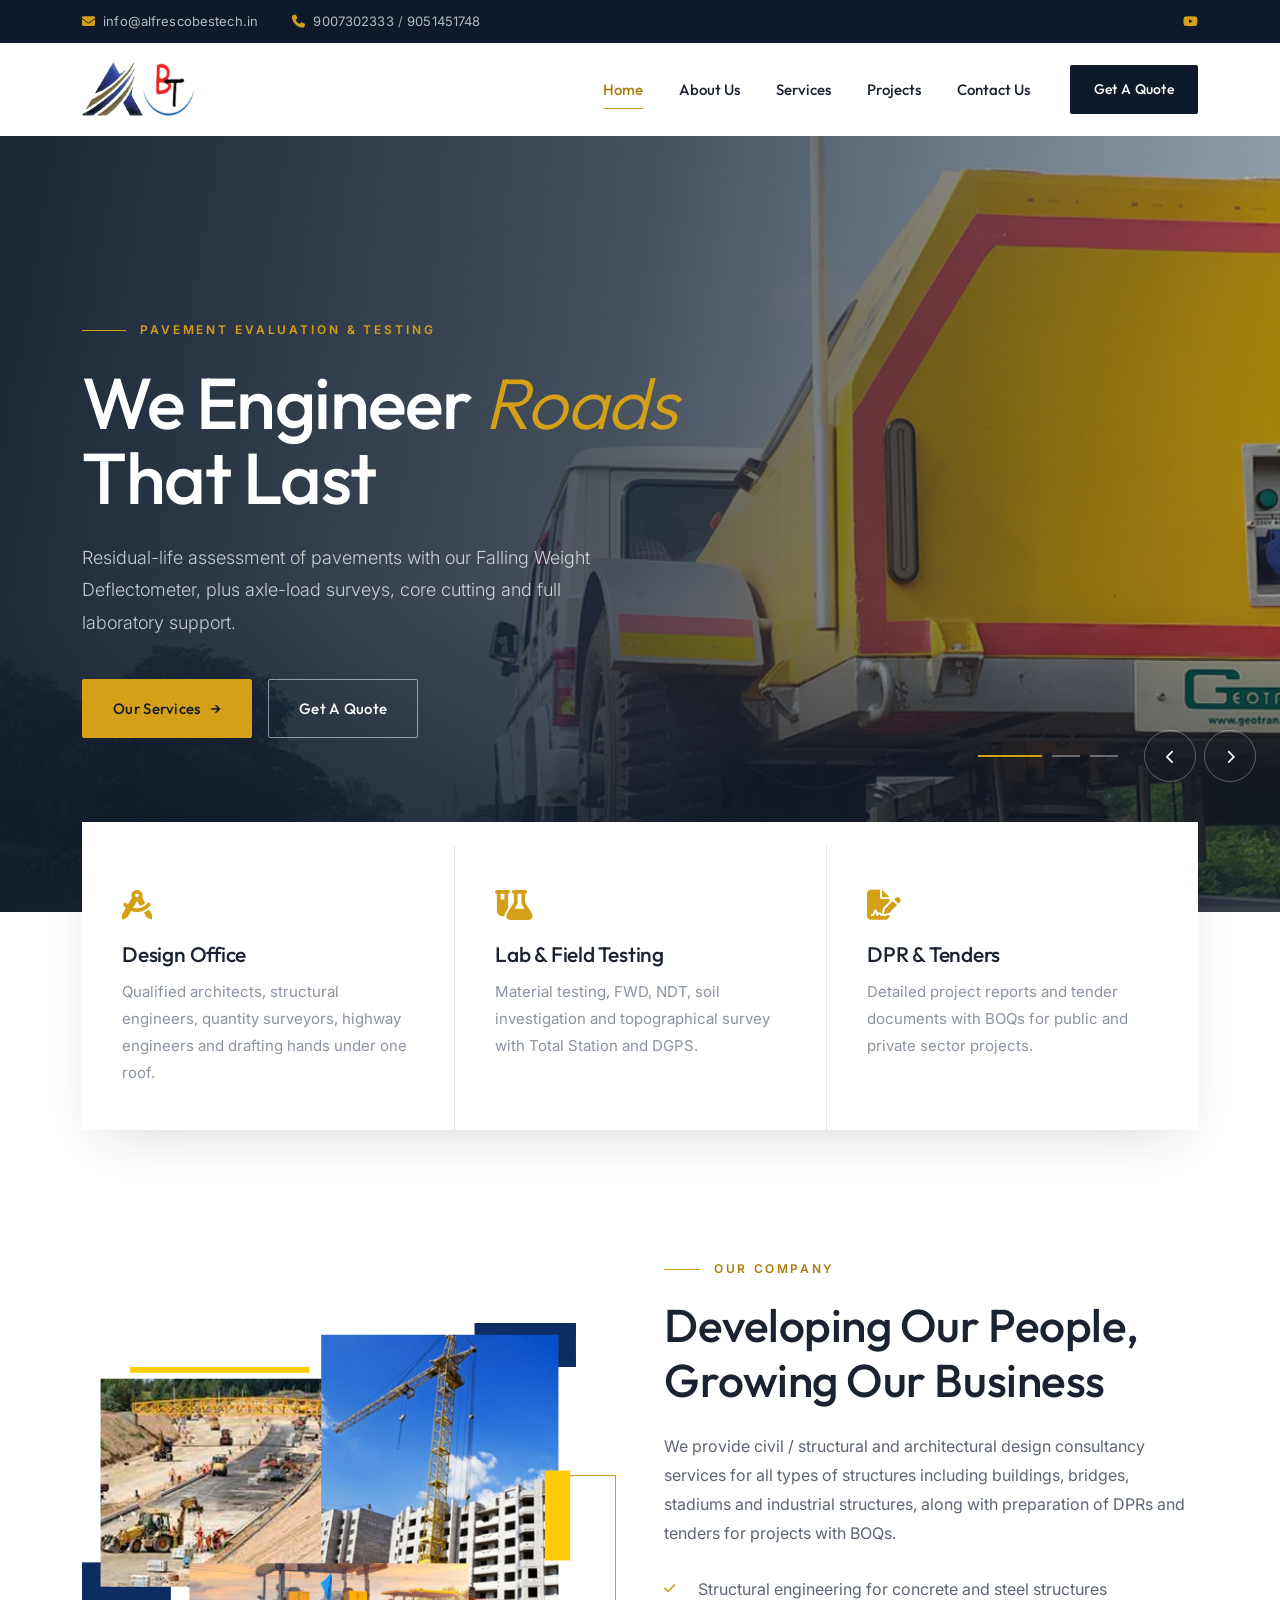
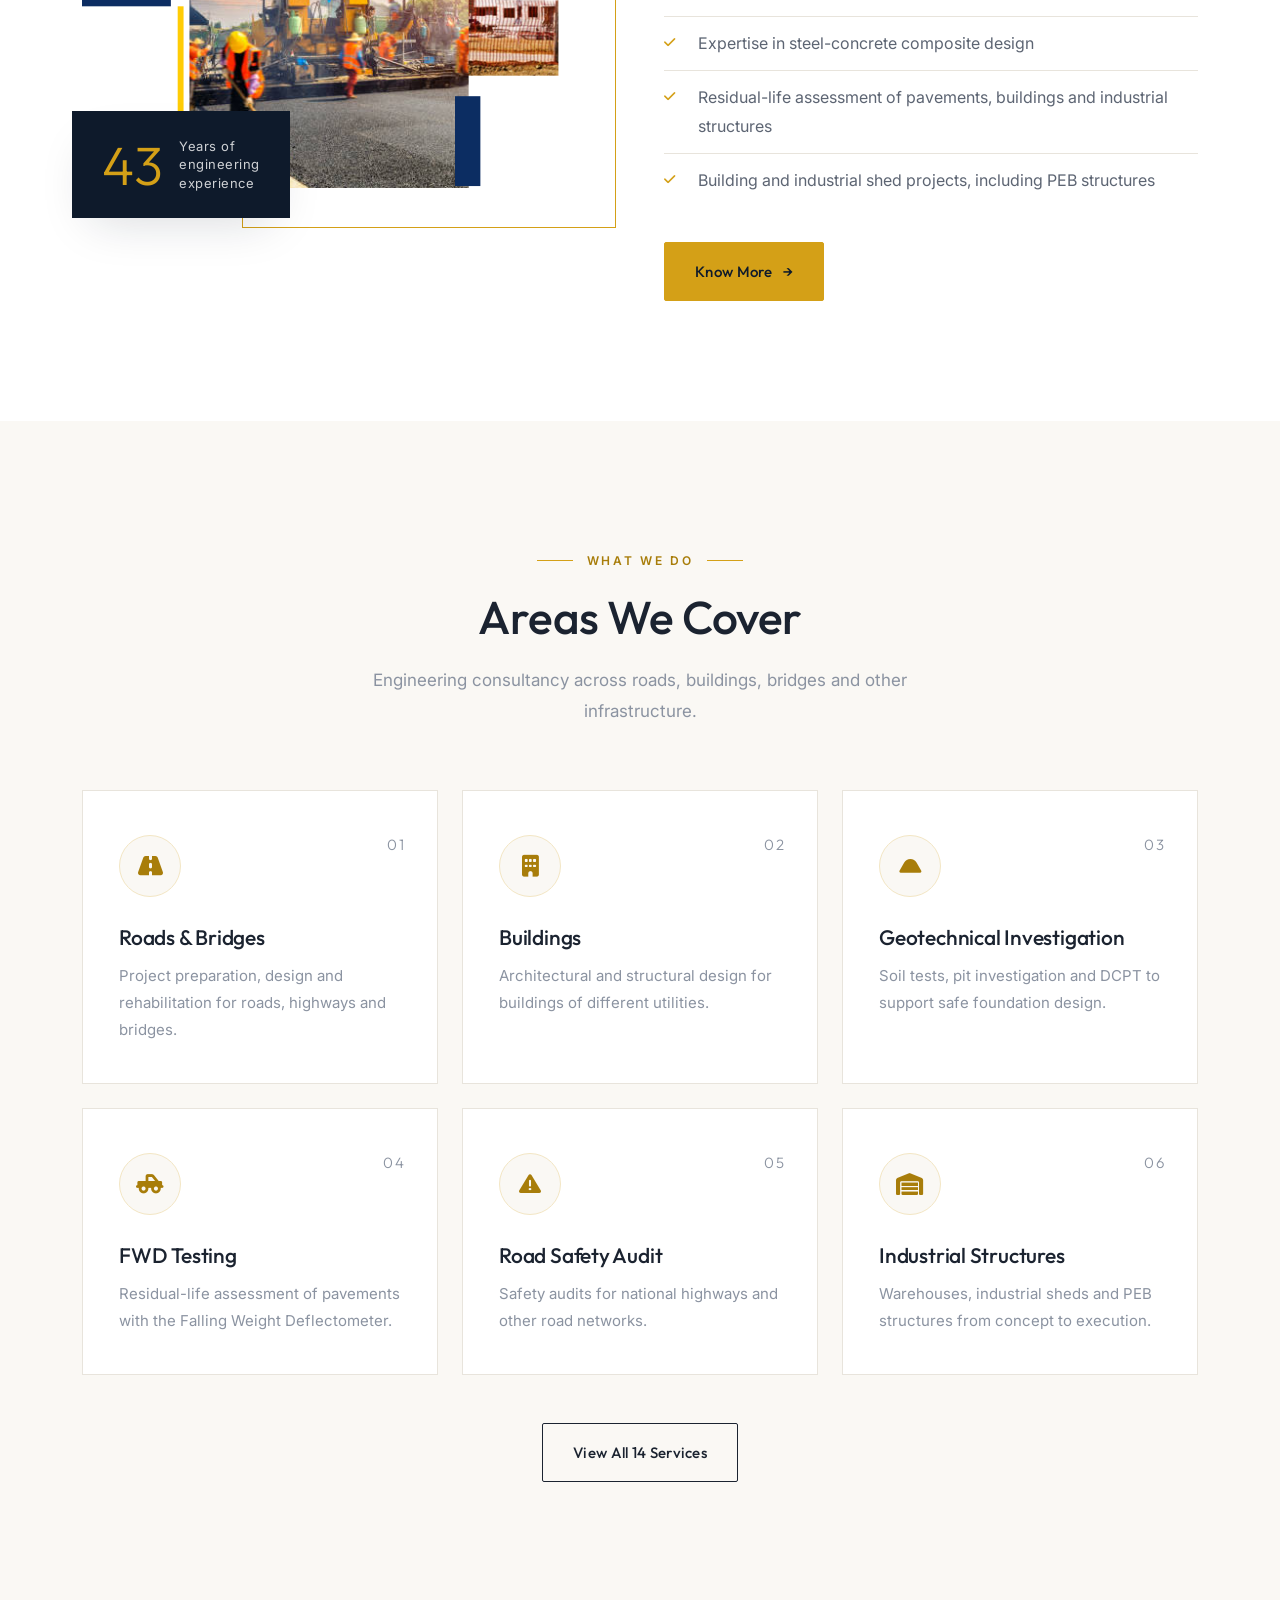
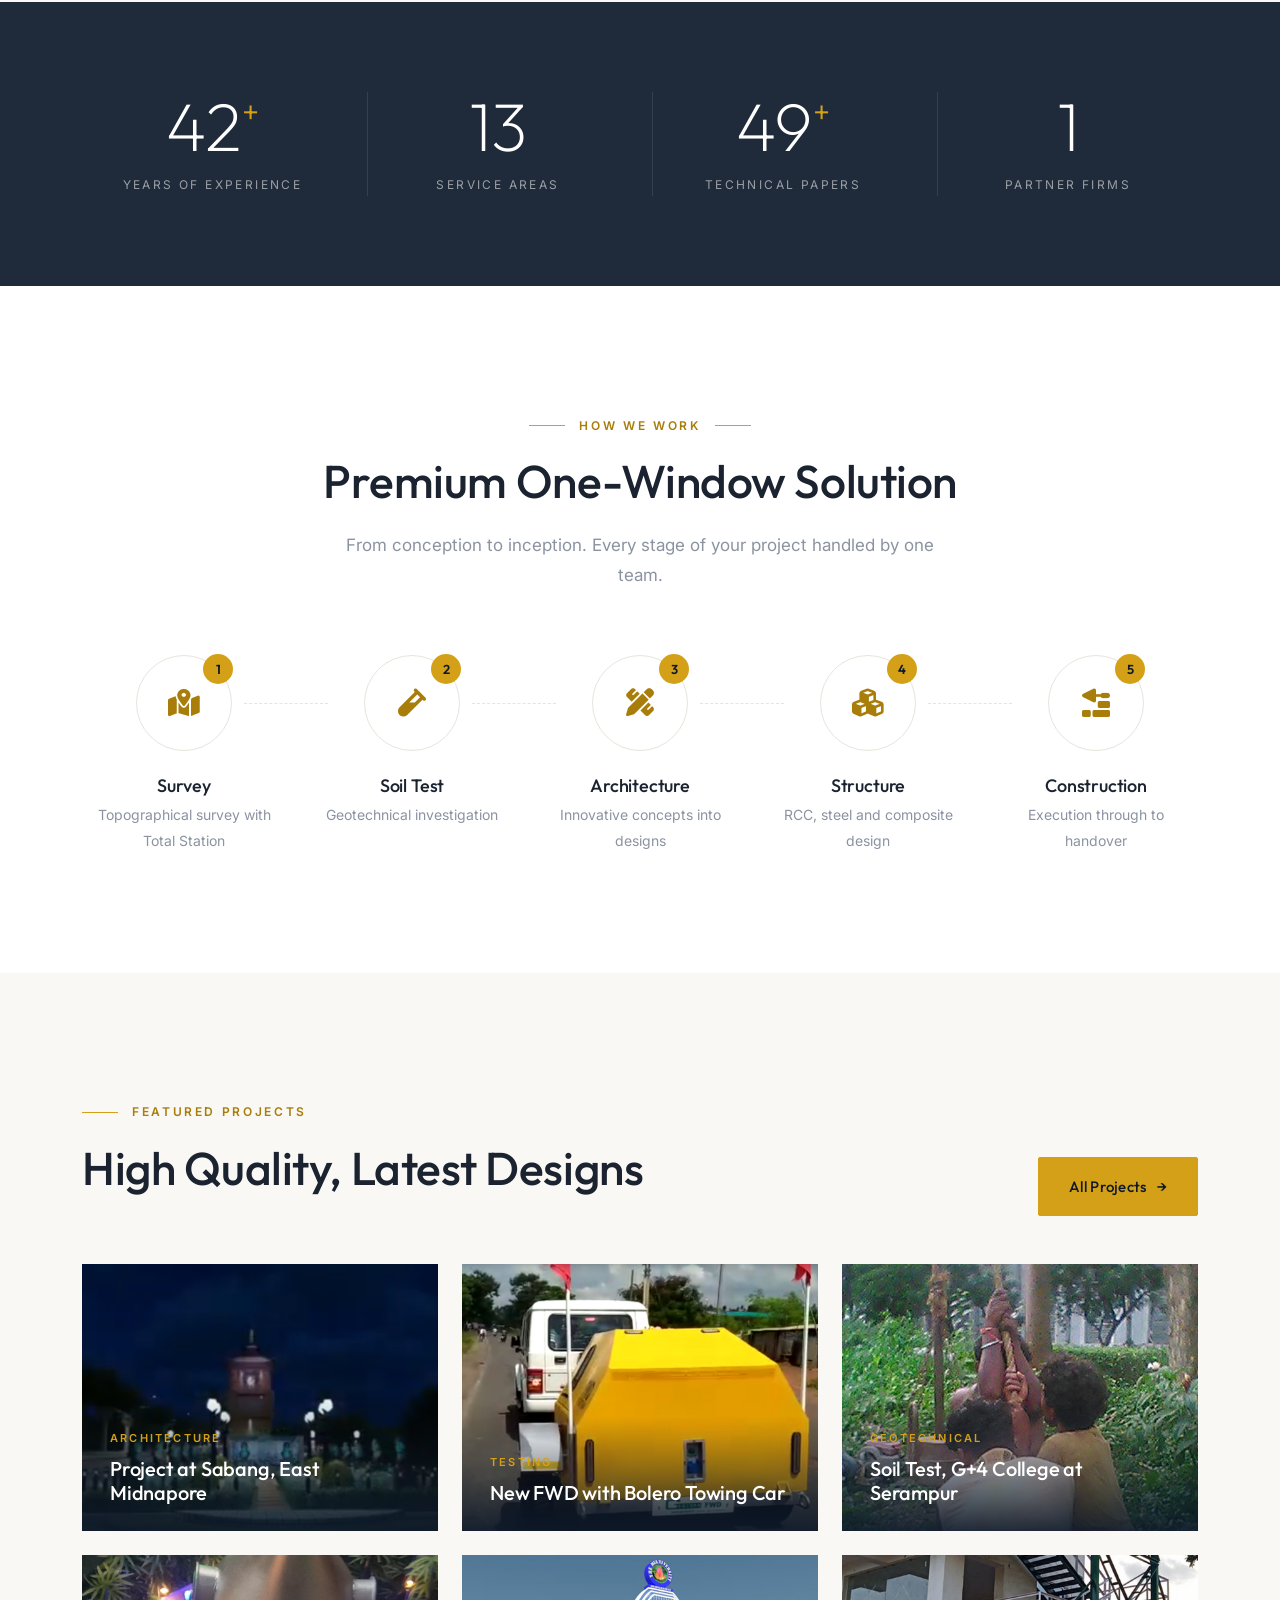
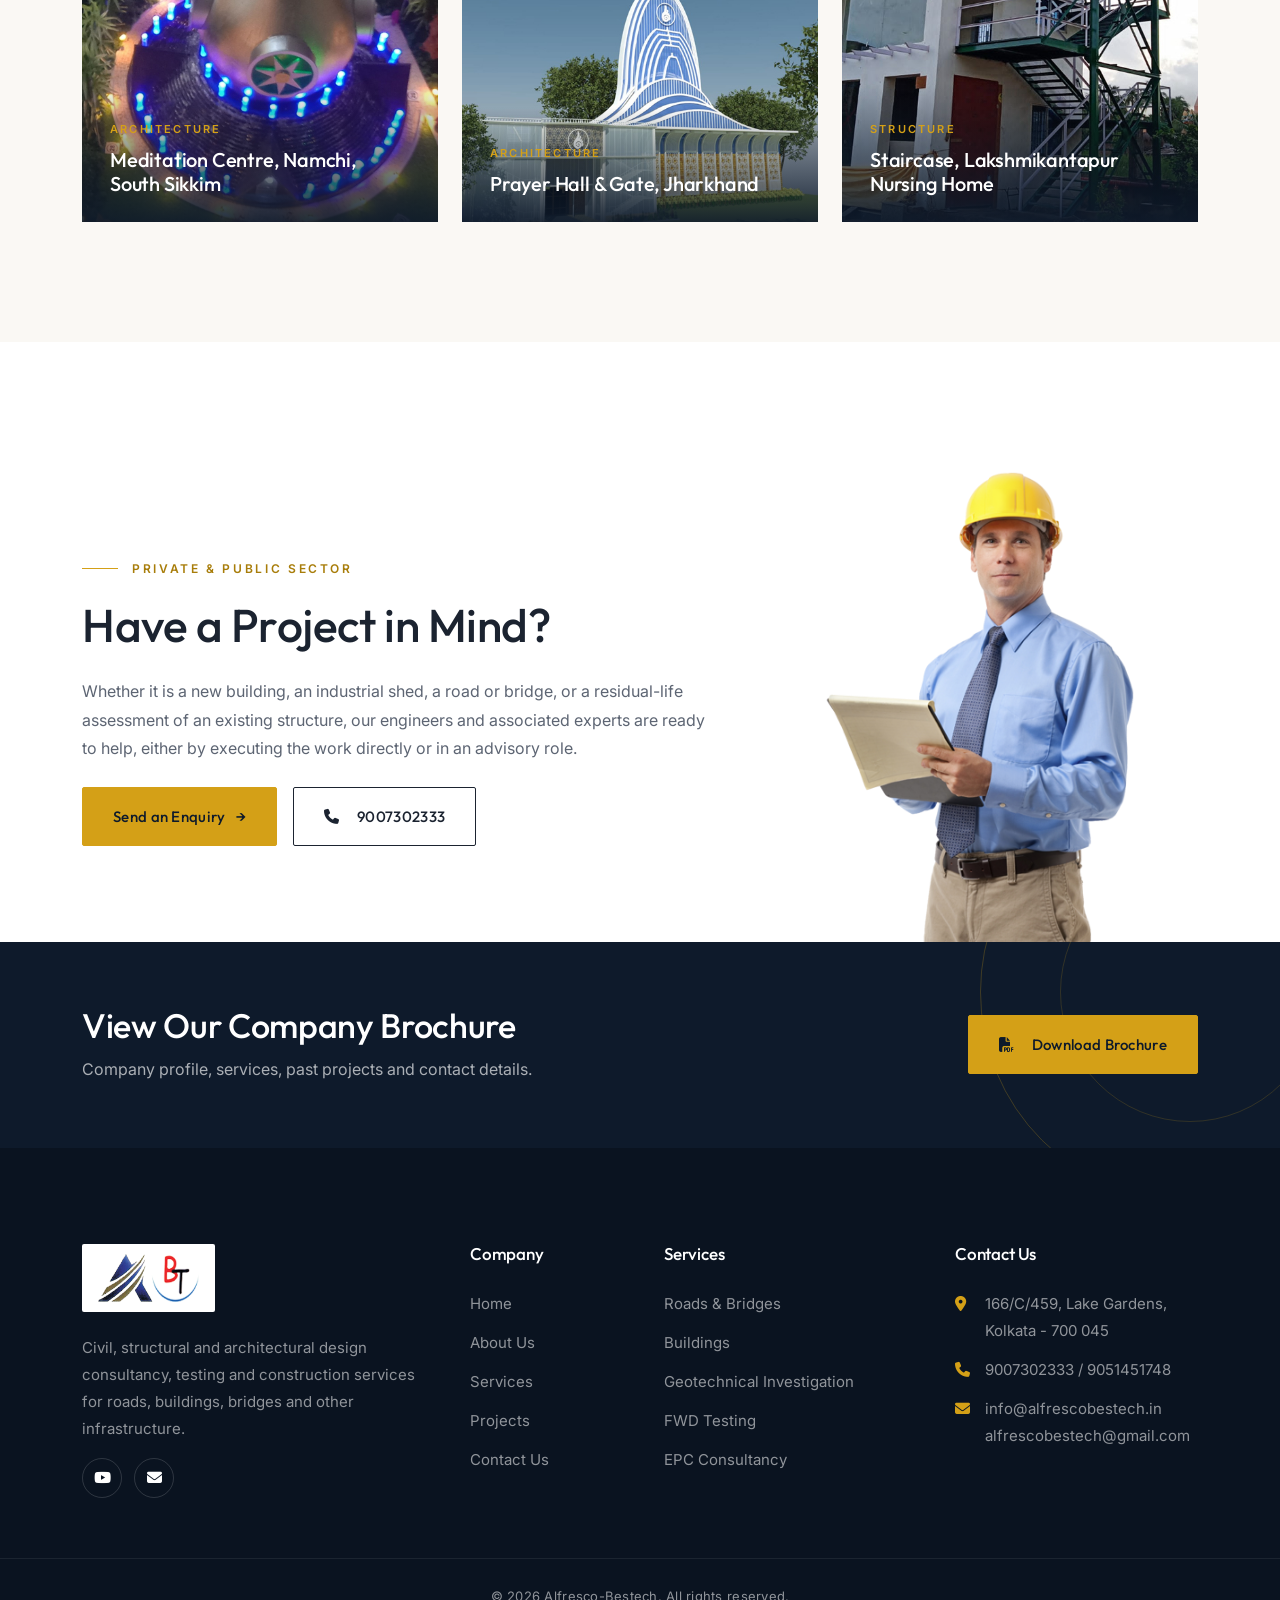
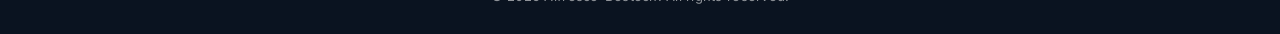
==== commit 6377ebed: "Refine the design: new typography, softer gold accent, more white space Co-Authored-By: Claude Opus " ====
--- a/index.html
+++ b/index.html
@@ -8,10 +8,10 @@
     <link rel="icon" href="images/logo.png">
     <link rel="preconnect" href="https://fonts.googleapis.com">
     <link rel="preconnect" href="https://fonts.gstatic.com" crossorigin>
-    <link href="https://fonts.googleapis.com/css2?family=Poppins:wght@400;500;600&family=Roboto+Condensed:wght@400;700&display=swap" rel="stylesheet">
+    <link href="https://fonts.googleapis.com/css2?family=Inter:wght@300;400;500;600&family=Outfit:wght@200;300;400;500;600&display=swap" rel="stylesheet">
     <link href="https://cdn.jsdelivr.net/npm/bootstrap@5.3.3/dist/css/bootstrap.min.css" rel="stylesheet">
     <link href="https://cdnjs.cloudflare.com/ajax/libs/font-awesome/6.5.2/css/all.min.css" rel="stylesheet">
-    <link rel="stylesheet" href="style.css?v=3">
+    <link rel="stylesheet" href="style.css?v=6">
     <script>document.documentElement.classList.add('js');</script>
 </head>
 <body>
@@ -133,6 +133,10 @@
                 <div class="col-lg-6 reveal">
                     <div class="about-collage">
                         <img src="images/about-top.png" alt="Road and building construction work" class="w-100">
+                        <div class="about-badge">
+                            <div class="num">43</div>
+                            <div class="lbl">Years of<br>engineering<br>experience</div>
+                        </div>
                     </div>
                 </div>
                 <div class="col-lg-6 reveal">
@@ -453,6 +457,6 @@
     <div class="lightbox" id="lightbox"><button class="close" aria-label="Close">&times;</button><img alt=""></div>
 
     <script src="https://cdn.jsdelivr.net/npm/bootstrap@5.3.3/dist/js/bootstrap.bundle.min.js"></script>
-    <script src="script.js?v=4"></script>
+    <script src="script.js?v=5"></script>
 </body>
 </html>
--- a/style.css
+++ b/style.css
@@ -3,178 +3,183 @@
    ========================================================= */
 
 :root {
-    --yellow: #f5b301;
-    --yellow-dark: #d99c00;
-    --navy: #14213d;
-    --dark: #1a1d24;
-    --text: #5c6370;
-    --light: #f6f7f9;
-    --border: #e6e8ec;
+    --gold: #d4a017;
+    --gold-soft: #f3e6c4;
+    --gold-dark: #a87d0a;
+    --navy: #0e1a2b;
+    --navy-2: #16263d;
+    --ink: #1b2330;
+    --text: #5d6573;
+    --muted: #8b93a1;
+    --cream: #faf8f4;
+    --line: #e8e4dc;
     --white: #fff;
-    --head-font: 'Roboto Condensed', 'Arial Narrow', sans-serif;
-    --body-font: 'Poppins', 'Segoe UI', sans-serif;
+    --head-font: 'Outfit', 'Segoe UI', sans-serif;
+    --body-font: 'Inter', 'Segoe UI', sans-serif;
+    --ease: cubic-bezier(.22, .61, .36, 1);
+    --shadow: 0 20px 50px -20px rgba(14, 26, 43, .18);
 }
 
 * { box-sizing: border-box; }
-html { scroll-padding-top: 100px; }
+html { scroll-padding-top: 90px; }
 
 body {
     font-family: var(--body-font);
     color: var(--text);
-    font-size: 15px;
-    line-height: 1.75;
+    font-size: 16px;
+    line-height: 1.8;
     background: var(--white);
     overflow-x: hidden;
+    -webkit-font-smoothing: antialiased;
 }
 
 h1, h2, h3, h4, h5, h6 {
     font-family: var(--head-font);
-    color: var(--dark);
-    font-weight: 700;
+    color: var(--ink);
+    font-weight: 600;
     line-height: 1.2;
-}
-
-a { color: var(--yellow-dark); text-decoration: none; transition: color .2s; }
+    letter-spacing: -.01em;
+}
+
+a { color: var(--gold-dark); text-decoration: none; transition: color .3s var(--ease); }
 a:hover { color: var(--navy); }
 img { max-width: 100%; }
-
-.section { padding: 100px 0; }
-.section-sm { padding: 70px 0; }
-.bg-light-gray { background: var(--light); }
-.text-yellow { color: var(--yellow) !important; }
+::selection { background: var(--gold); color: var(--navy); }
+
+.section { padding: 120px 0; }
+.section-sm { padding: 80px 0; }
+.bg-light-gray { background: var(--cream); }
+.text-yellow { color: var(--gold) !important; }
 
 /* ---------- Buttons ---------- */
 .btn-main, .btn-line {
-    display: inline-block;
-    font-family: var(--head-font);
-    font-weight: 700;
+    display: inline-flex;
+    align-items: center;
+    gap: 10px;
+    font-family: var(--head-font);
+    font-weight: 500;
+    font-size: 15px;
+    letter-spacing: .02em;
+    padding: 15px 30px;
+    border-radius: 2px;
+    border: 1px solid var(--gold);
+    transition: all .35s var(--ease);
+}
+.btn-main { background: var(--gold); color: var(--navy); }
+.btn-main::after { content: '\2192'; transition: transform .35s var(--ease); }
+.btn-main:hover { background: var(--navy); border-color: var(--navy); color: var(--white); }
+.btn-main:hover::after { transform: translateX(4px); }
+.btn-line { background: transparent; color: var(--white); border-color: rgba(255,255,255,.5); }
+.btn-line:hover { background: var(--white); border-color: var(--white); color: var(--navy); }
+.btn-line.dark { color: var(--ink); border-color: var(--ink); }
+.btn-line.dark:hover { background: var(--ink); color: var(--white); }
+
+/* ---------- Section titles ---------- */
+.sec-title { margin-bottom: 64px; }
+.sec-title .tag {
+    display: inline-flex;
+    align-items: center;
+    gap: 14px;
+    font-family: var(--body-font);
+    font-weight: 600;
+    color: var(--gold-dark);
     text-transform: uppercase;
-    letter-spacing: 1px;
-    font-size: 14px;
-    padding: 14px 32px;
-    border-radius: 0;
-    border: 2px solid var(--yellow);
-    transition: all .25s;
-}
-.btn-main { background: var(--yellow); color: var(--dark); }
-.btn-main:hover { background: var(--dark); border-color: var(--dark); color: var(--white); }
-.btn-line { background: transparent; color: var(--white); border-color: var(--white); }
-.btn-line:hover { background: var(--yellow); border-color: var(--yellow); color: var(--dark); }
-.btn-line.dark { color: var(--dark); border-color: var(--dark); }
-.btn-line.dark:hover { background: var(--dark); color: var(--white); }
-
-/* ---------- Section titles ---------- */
-.sec-title { margin-bottom: 55px; }
-.sec-title .tag {
-    display: inline-block;
-    font-family: var(--head-font);
-    font-weight: 700;
-    color: var(--yellow-dark);
-    text-transform: uppercase;
-    letter-spacing: 2px;
-    font-size: 14px;
-    margin-bottom: 10px;
-}
+    letter-spacing: .22em;
+    font-size: 12px;
+    margin-bottom: 18px;
+}
+.sec-title .tag::before { content: ''; width: 36px; height: 1px; background: var(--gold); }
+.sec-title.text-center .tag::after { content: ''; width: 36px; height: 1px; background: var(--gold); }
 .sec-title h2 {
-    font-size: 42px;
-    text-transform: uppercase;
-    margin-bottom: 18px;
-}
-.sec-title .bar {
-    width: 70px;
-    height: 4px;
-    background: var(--yellow);
-    position: relative;
+    font-size: 46px;
+    font-weight: 500;
     margin-bottom: 20px;
-}
-.sec-title .bar::after {
-    content: '';
-    position: absolute;
-    left: 80px;
-    top: 0;
-    width: 15px;
-    height: 4px;
-    background: var(--yellow);
-}
-.sec-title.text-center .bar { margin-left: auto; margin-right: auto; }
-.sec-title.text-center .bar::after { left: auto; right: -25px; }
-.sec-title p { max-width: 640px; }
+    max-width: 760px;
+}
+.sec-title.text-center h2 { margin-left: auto; margin-right: auto; }
+.sec-title .bar { display: none; }
+.sec-title p { max-width: 620px; color: var(--muted); font-size: 17px; }
 .sec-title.text-center p { margin: 0 auto; }
 .sec-title.light h2 { color: var(--white); }
-.sec-title.light p { color: rgba(255,255,255,.75); }
+.sec-title.light p { color: rgba(255,255,255,.7); }
 
 /* ---------- Top bar ---------- */
 .top-bar {
-    background: var(--dark);
-    color: rgba(255,255,255,.75);
+    background: var(--navy);
+    color: rgba(255,255,255,.6);
     font-size: 13px;
-    padding: 9px 0;
-}
-.top-bar a { color: rgba(255,255,255,.75); }
-.top-bar a:hover { color: var(--yellow); }
-.top-bar .info span { margin-right: 26px; }
-.top-bar .info i, .top-bar .social a { color: var(--yellow); }
+    padding: 10px 0;
+    letter-spacing: .01em;
+}
+.top-bar a { color: rgba(255,255,255,.7); }
+.top-bar a:hover { color: var(--gold); }
+.top-bar .info span { margin-right: 30px; }
+.top-bar .info i, .top-bar .social a { color: var(--gold); }
 .top-bar .social a { margin-left: 16px; }
 .top-bar .social a:hover { color: var(--white); }
 
 /* ---------- Header ---------- */
 .site-header {
-    background: var(--white);
+    background: rgba(255,255,255,.92);
+    backdrop-filter: saturate(160%) blur(14px);
+    -webkit-backdrop-filter: saturate(160%) blur(14px);
     position: sticky;
     top: 0;
     z-index: 1000;
-    box-shadow: 0 2px 12px rgba(0,0,0,.06);
-    transition: box-shadow .3s;
-}
-.site-header.scrolled { box-shadow: 0 6px 24px rgba(0,0,0,.12); }
+    border-bottom: 1px solid transparent;
+    transition: all .4s var(--ease);
+}
+.site-header.scrolled { border-bottom-color: var(--line); box-shadow: 0 10px 30px -18px rgba(14,26,43,.25); }
 .site-header .navbar { padding: 0; }
-.site-header .navbar-brand img { height: 58px; margin: 10px 0; }
+.site-header .navbar-brand img { height: 54px; margin: 14px 0; transition: height .4s var(--ease); }
+.site-header.scrolled .navbar-brand img { height: 46px; margin: 10px 0; }
 .site-header .nav-link {
     font-family: var(--head-font);
-    font-weight: 700;
-    text-transform: uppercase;
+    font-weight: 500;
     font-size: 15px;
-    letter-spacing: .5px;
-    color: var(--dark) !important;
-    padding: 30px 16px !important;
+    color: var(--ink) !important;
+    padding: 10px 18px !important;
     position: relative;
 }
 .site-header .nav-link::after {
     content: '';
     position: absolute;
-    left: 16px; right: 16px; bottom: 22px;
-    height: 2px;
-    background: var(--yellow);
+    left: 18px; right: 18px; bottom: 4px;
+    height: 1px;
+    background: var(--gold);
     transform: scaleX(0);
-    transition: transform .25s;
+    transform-origin: left;
+    transition: transform .4s var(--ease);
 }
 .site-header .nav-link:hover::after,
 .site-header .nav-link.active::after { transform: scaleX(1); }
-.site-header .nav-link.active { color: var(--yellow-dark) !important; }
+.site-header .nav-link.active { color: var(--gold-dark) !important; }
 .header-quote {
-    background: var(--yellow);
-    color: var(--dark);
-    font-family: var(--head-font);
-    font-weight: 700;
-    text-transform: uppercase;
-    letter-spacing: 1px;
-    padding: 30px 30px;
-    margin-left: 18px;
+    background: var(--navy);
+    color: var(--white);
+    font-family: var(--head-font);
+    font-weight: 500;
+    font-size: 14px;
+    letter-spacing: .02em;
+    padding: 12px 24px;
+    margin-left: 22px;
+    border-radius: 2px;
     display: inline-block;
     white-space: nowrap;
-}
-.header-quote:hover { background: var(--dark); color: var(--white); }
-.navbar-toggler { border: 0; font-size: 26px; color: var(--dark); padding: 6px 4px; }
+    transition: all .35s var(--ease);
+}
+.header-quote:hover { background: var(--gold); color: var(--navy); }
+.navbar-toggler { border: 0; font-size: 24px; color: var(--ink); padding: 6px 4px; }
 .navbar-toggler:focus { box-shadow: none; }
 
 /* ---------- Hero slider ---------- */
 .hero {
     position: relative;
-    height: calc(100vh - 140px);
-    min-height: 560px;
-    max-height: 820px;
+    height: calc(100vh - 124px);
+    min-height: 600px;
+    max-height: 880px;
     overflow: hidden;
-    background: var(--dark);
+    background: var(--navy);
 }
 .hero .slide {
     position: absolute;
@@ -182,14 +187,17 @@
     background-size: cover;
     background-position: center;
     opacity: 0;
-    transition: opacity 1.2s ease;
-}
-.hero .slide.active { opacity: 1; }
+    transform: scale(1.12);
+    transition: opacity 1.6s var(--ease), transform 8s linear;
+}
+.hero .slide.active { opacity: 1; transform: scale(1); }
 .hero .slide::before {
     content: '';
     position: absolute;
     inset: 0;
-    background: linear-gradient(90deg, rgba(10,14,22,.88) 0%, rgba(10,14,22,.55) 55%, rgba(10,14,22,.25) 100%);
+    background:
+        linear-gradient(100deg, rgba(14,26,43,.94) 0%, rgba(14,26,43,.72) 45%, rgba(14,26,43,.2) 100%),
+        linear-gradient(0deg, rgba(14,26,43,.6), transparent 40%);
 }
 .hero .slide-content {
     position: relative;
@@ -197,272 +205,313 @@
     display: flex;
     align-items: center;
 }
-.hero .slide-content .inner { max-width: 640px; }
+.hero .slide-content .inner { max-width: 660px; }
 .hero .kicker {
-    display: inline-block;
-    color: var(--yellow);
-    font-family: var(--head-font);
-    font-weight: 700;
-    letter-spacing: 3px;
+    display: inline-flex;
+    align-items: center;
+    gap: 14px;
+    color: var(--gold);
+    font-weight: 600;
+    font-size: 12px;
+    letter-spacing: .24em;
     text-transform: uppercase;
-    margin-bottom: 14px;
-}
+    margin-bottom: 24px;
+}
+.hero .kicker::before { content: ''; width: 44px; height: 1px; background: var(--gold); }
 .hero h1 {
     color: var(--white);
-    font-size: 68px;
-    text-transform: uppercase;
-    margin-bottom: 22px;
-}
-.hero h1 span { color: var(--yellow); }
-.hero p { color: rgba(255,255,255,.85); font-size: 17px; margin-bottom: 34px; }
+    font-size: 72px;
+    font-weight: 500;
+    line-height: 1.05;
+    letter-spacing: -.02em;
+    margin-bottom: 26px;
+}
+.hero h1 span { color: var(--gold); font-weight: 300; font-style: italic; }
+.hero p { color: rgba(255,255,255,.75); font-size: 18px; font-weight: 300; margin-bottom: 40px; max-width: 540px; }
 .hero .slide .inner > * {
-    transform: translateY(30px);
+    transform: translateY(24px);
     opacity: 0;
-    transition: all .8s ease;
+    transition: transform 1s var(--ease), opacity 1s var(--ease);
 }
 .hero .slide.active .inner > * { transform: none; opacity: 1; }
-.hero .slide.active .inner > *:nth-child(2) { transition-delay: .15s; }
-.hero .slide.active .inner > *:nth-child(3) { transition-delay: .3s; }
-.hero .slide.active .inner > *:nth-child(4) { transition-delay: .45s; }
+.hero .slide.active .inner > *:nth-child(1) { transition-delay: .3s; }
+.hero .slide.active .inner > *:nth-child(2) { transition-delay: .45s; }
+.hero .slide.active .inner > *:nth-child(3) { transition-delay: .6s; }
+.hero .slide.active .inner > *:nth-child(4) { transition-delay: .75s; }
 .hero-arrow {
     position: absolute;
-    top: 50%;
-    transform: translateY(-50%);
+    bottom: 130px;
     z-index: 5;
-    width: 50px; height: 50px;
+    width: 52px; height: 52px;
+    border: 1px solid rgba(255,255,255,.3);
+    border-radius: 50%;
+    background: transparent;
+    color: var(--white);
+    font-size: 14px;
+    transition: all .35s var(--ease);
+}
+.hero-arrow:hover { background: var(--gold); border-color: var(--gold); color: var(--navy); }
+.hero-arrow.prev { right: calc(50% - 650px + 72px); }
+.hero-arrow.next { right: calc(50% - 650px + 12px); }
+.hero-dots {
+    position: absolute;
+    bottom: 155px;
+    right: calc(50% - 650px + 150px);
+    z-index: 5;
+    display: flex;
+    gap: 10px;
+}
+.hero-dots button {
+    width: 28px; height: 2px;
     border: 0;
-    background: rgba(255,255,255,.12);
-    color: var(--white);
-    font-size: 18px;
-    transition: background .2s;
-}
-.hero-arrow:hover { background: var(--yellow); color: var(--dark); }
-.hero-arrow.prev { left: 20px; }
-.hero-arrow.next { right: 20px; }
-.hero-dots {
-    position: absolute;
-    bottom: 34px;
-    left: 0; right: 0;
-    z-index: 5;
-    text-align: center;
-}
-.hero-dots button {
-    width: 34px; height: 4px;
-    border: 0;
-    margin: 0 4px;
-    background: rgba(255,255,255,.4);
-}
-.hero-dots button.active { background: var(--yellow); }
+    padding: 0;
+    background: rgba(255,255,255,.35);
+    transition: all .5s var(--ease);
+}
+.hero-dots button.active { width: 64px; background: var(--gold); }
 
 /* ---------- Feature strip (under hero) ---------- */
-.feature-strip { margin-top: -70px; position: relative; z-index: 6; }
+.feature-strip { margin-top: -90px; position: relative; z-index: 6; }
+.feature-strip .row { background: var(--white); box-shadow: var(--shadow); margin: 0; }
+.feature-strip .row > div { padding: 0; }
+.feature-strip .row > div + div .feature-box { border-left: 1px solid var(--line); }
 .feature-box {
     background: var(--white);
-    padding: 34px 30px;
-    box-shadow: 0 15px 40px rgba(0,0,0,.08);
+    padding: 44px 40px;
     height: 100%;
-    border-bottom: 4px solid transparent;
-    transition: all .3s;
-}
-.feature-box:hover { border-color: var(--yellow); transform: translateY(-6px); }
-.feature-box.dark { background: var(--yellow); }
-.feature-box i { font-size: 40px; color: var(--yellow); margin-bottom: 18px; }
-.feature-box.dark i { color: var(--dark); }
-.feature-box h4 { font-size: 22px; text-transform: uppercase; margin-bottom: 10px; }
-.feature-box p { margin: 0; font-size: 14px; }
-.feature-box.dark p { color: var(--dark); }
+    position: relative;
+    transition: background .4s var(--ease);
+}
+.feature-box::after {
+    content: '';
+    position: absolute;
+    left: 40px; right: 40px; top: 0;
+    height: 2px;
+    background: var(--gold);
+    transform: scaleX(0);
+    transform-origin: left;
+    transition: transform .5s var(--ease);
+}
+.feature-box:hover::after { transform: scaleX(1); }
+.feature-box.dark { background: var(--white); }
+.feature-box i { font-size: 30px; color: var(--gold); margin-bottom: 22px; }
+.feature-box.dark i { color: var(--gold); }
+.feature-box h4 { font-size: 21px; font-weight: 500; margin-bottom: 10px; }
+.feature-box p { margin: 0; font-size: 15px; color: var(--muted); }
+.feature-box.dark p { color: var(--muted); }
+/* standalone feature boxes (about / contact pages) */
+.section-sm .feature-box, #enquiry .feature-box { border: 1px solid var(--line); }
+#enquiry .feature-box.dark { background: var(--navy); border-color: var(--navy); }
+#enquiry .feature-box.dark h4 { color: var(--white); }
+#enquiry .feature-box.dark p { color: rgba(255,255,255,.7); }
+#enquiry .feature-box.dark strong { color: var(--white); font-weight: 500; }
 
 /* ---------- About block ---------- */
-.about-collage { position: relative; }
-.years-box {
+.about-collage { position: relative; padding: 0 40px 40px 0; }
+.about-collage::before {
+    content: '';
+    position: absolute;
+    right: 0; bottom: 0;
+    width: 70%; height: 70%;
+    border: 1px solid var(--gold);
+    z-index: -1;
+}
+.about-badge {
+    position: absolute;
+    left: -10px; bottom: 10px;
+    background: var(--navy);
+    color: var(--white);
+    padding: 26px 30px;
     display: flex;
     align-items: center;
-    gap: 18px;
-    margin-bottom: 26px;
-}
-.years-box .num {
-    font-family: var(--head-font);
-    font-weight: 700;
-    font-size: 120px;
-    line-height: .9;
-    color: var(--yellow);
-}
-.years-box .lbl {
-    font-family: var(--head-font);
-    font-weight: 700;
-    font-size: 26px;
-    line-height: 1.15;
-    text-transform: uppercase;
-    color: var(--dark);
-}
-.check-list { list-style: none; padding: 0; margin: 0 0 30px; }
-.check-list li { position: relative; padding-left: 32px; margin-bottom: 10px; }
+    gap: 16px;
+    box-shadow: var(--shadow);
+}
+.about-badge .num { font-family: var(--head-font); font-size: 54px; font-weight: 300; line-height: 1; color: var(--gold); }
+.about-badge .lbl { font-size: 13px; line-height: 1.4; letter-spacing: .04em; color: rgba(255,255,255,.8); }
+.years-box { display: none; }
+.check-list { list-style: none; padding: 0; margin: 0 0 36px; }
+.check-list li { position: relative; padding: 12px 0 12px 34px; border-bottom: 1px solid var(--line); }
+.check-list li:last-child { border-bottom: 0; }
 .check-list li::before {
     content: '\f00c';
     font-family: 'Font Awesome 6 Free';
     font-weight: 900;
     position: absolute;
-    left: 0; top: 2px;
-    width: 22px; height: 22px;
-    line-height: 22px;
-    text-align: center;
-    background: var(--yellow);
-    color: var(--dark);
-    font-size: 11px;
+    left: 0; top: 14px;
+    color: var(--gold);
+    font-size: 13px;
 }
 
 /* ---------- Services ---------- */
 .service-card {
     background: var(--white);
-    padding: 40px 30px;
+    padding: 44px 36px 40px;
     height: 100%;
     position: relative;
-    border: 1px solid var(--border);
-    transition: all .3s;
-    overflow: hidden;
-}
-.service-card::before {
+    border: 1px solid var(--line);
+    transition: all .45s var(--ease);
+}
+.service-card:hover { transform: translateY(-8px); box-shadow: var(--shadow); border-color: transparent; }
+.service-card::after {
     content: '';
     position: absolute;
     left: 0; bottom: 0;
-    width: 100%; height: 0;
-    background: var(--dark);
-    transition: height .35s ease;
-    z-index: 0;
-}
-.service-card:hover::before { height: 100%; }
-.service-card > * { position: relative; z-index: 1; }
+    width: 100%; height: 2px;
+    background: var(--gold);
+    transform: scaleX(0);
+    transform-origin: left;
+    transition: transform .5s var(--ease);
+}
+.service-card:hover::after { transform: scaleX(1); }
 .service-card .icon {
-    width: 70px; height: 70px;
-    background: var(--yellow);
-    color: var(--dark);
+    width: 62px; height: 62px;
+    border-radius: 50%;
+    border: 1px solid var(--gold-soft);
+    background: var(--cream);
+    color: var(--gold-dark);
+    display: flex;
+    align-items: center;
+    justify-content: center;
+    font-size: 22px;
+    margin-bottom: 28px;
+    transition: all .45s var(--ease);
+}
+.service-card:hover .icon { background: var(--gold); border-color: var(--gold); color: var(--navy); }
+.service-card .no {
+    position: absolute;
+    right: 32px; top: 40px;
+    font-family: var(--head-font);
+    font-weight: 300;
+    font-size: 15px;
+    letter-spacing: .1em;
+    color: var(--muted);
+}
+.service-card h4 { font-size: 21px; font-weight: 500; margin-bottom: 12px; }
+.service-card p { margin: 0; font-size: 15px; color: var(--muted); }
+
+/* ---------- Stats ---------- */
+.stats-band {
+    background: linear-gradient(rgba(14,26,43,.93), rgba(14,26,43,.93)), url('images/projects-bg.jpg') center/cover fixed;
+    padding: 90px 0;
+}
+.stats-band .row > div + div .stat { border-left: 1px solid rgba(255,255,255,.1); }
+.stat { text-align: center; color: var(--white); }
+.stat i { display: none; }
+.stat .num {
+    font-family: var(--head-font);
+    font-weight: 200;
+    font-size: 68px;
+    line-height: 1;
+    color: var(--white);
+}
+.stat .num sup { color: var(--gold); font-size: 32px; top: -.9em; font-weight: 300; }
+.stat .lbl { text-transform: uppercase; letter-spacing: .2em; font-size: 12px; color: rgba(255,255,255,.55); margin-top: 14px; }
+
+/* ---------- Process ---------- */
+.process-step { text-align: center; position: relative; padding: 0 10px; }
+.process-step::after {
+    content: '';
+    position: absolute;
+    top: 48px; left: calc(50% + 60px);
+    width: calc(100% - 120px);
+    border-top: 1px dashed var(--line);
+}
+.row > div:last-child > .process-step::after { display: none; }
+.process-step .circle {
+    width: 96px; height: 96px;
+    margin: 0 auto 24px;
+    border: 1px solid var(--line);
+    border-radius: 50%;
     display: flex;
     align-items: center;
     justify-content: center;
     font-size: 28px;
-    margin-bottom: 22px;
-}
-.service-card .no {
-    position: absolute;
-    right: 24px; top: 18px;
-    font-family: var(--head-font);
-    font-weight: 700;
-    font-size: 48px;
-    color: rgba(0,0,0,.06);
-}
-.service-card h4 { font-size: 21px; text-transform: uppercase; margin-bottom: 12px; transition: color .3s; }
-.service-card p { margin: 0; font-size: 14px; transition: color .3s; }
-.service-card:hover h4 { color: var(--white); }
-.service-card:hover p { color: rgba(255,255,255,.7); }
-.service-card:hover .no { color: rgba(255,255,255,.08); }
-
-/* ---------- Stats ---------- */
-.stats-band {
-    background: linear-gradient(rgba(20,33,61,.9), rgba(20,33,61,.9)), url('images/projects-bg.jpg') center/cover fixed;
-    padding: 80px 0;
-}
-.stat { text-align: center; color: var(--white); }
-.stat i { font-size: 38px; color: var(--yellow); margin-bottom: 14px; }
-.stat .num {
-    font-family: var(--head-font);
-    font-weight: 700;
-    font-size: 54px;
-    line-height: 1;
-    color: var(--white);
-}
-.stat .num sup { color: var(--yellow); font-size: 30px; top: -.7em; }
-.stat .lbl { text-transform: uppercase; letter-spacing: 1px; font-size: 13px; color: rgba(255,255,255,.7); margin-top: 8px; }
-
-/* ---------- Process ---------- */
-.process-step { text-align: center; position: relative; padding: 0 10px; }
-.process-step .circle {
-    width: 110px; height: 110px;
-    margin: 0 auto 20px;
-    border: 3px dashed var(--yellow);
-    border-radius: 50%;
-    display: flex;
-    align-items: center;
-    justify-content: center;
-    font-size: 38px;
-    color: var(--dark);
+    color: var(--gold-dark);
     position: relative;
     background: var(--white);
-    transition: all .3s;
-}
-.process-step:hover .circle { background: var(--yellow); border-style: solid; }
+    transition: all .45s var(--ease);
+}
+.process-step:hover .circle { background: var(--navy); border-color: var(--navy); color: var(--gold); }
 .process-step .circle span {
     position: absolute;
-    top: -4px; right: -4px;
-    width: 34px; height: 34px;
-    border-radius: 50%;
-    background: var(--dark);
-    color: var(--white);
-    font-family: var(--head-font);
-    font-size: 15px;
-    line-height: 34px;
-}
-.process-step h5 { text-transform: uppercase; font-size: 18px; }
-.process-step p { font-size: 13px; margin: 0; }
+    top: -2px; right: -2px;
+    width: 30px; height: 30px;
+    border-radius: 50%;
+    background: var(--gold);
+    color: var(--navy);
+    font-family: var(--head-font);
+    font-weight: 600;
+    font-size: 13px;
+    line-height: 30px;
+}
+.process-step h5 { font-size: 18px; font-weight: 500; margin-bottom: 6px; }
+.process-step p { font-size: 14px; margin: 0; color: var(--muted); }
 
 /* ---------- Projects ---------- */
 .project-card {
     position: relative;
     overflow: hidden;
-    background: var(--dark);
+    background: var(--navy);
 }
 .project-card img {
     width: 100%;
-    aspect-ratio: 3 / 2;
+    aspect-ratio: 4 / 3;
     object-fit: cover;
     display: block;
-    transition: transform .6s ease, opacity .4s;
-}
-.project-card:hover img { transform: scale(1.08); opacity: .45; }
+    transition: transform 1.2s var(--ease), opacity .6s var(--ease);
+}
+.project-card:hover img { transform: scale(1.06); opacity: .55; }
 .project-card .info {
     position: absolute;
     left: 0; right: 0; bottom: 0;
-    padding: 24px;
-    background: linear-gradient(transparent, rgba(0,0,0,.85));
-}
+    padding: 30px 28px 26px;
+    background: linear-gradient(transparent, rgba(14,26,43,.92));
+    transition: padding .5s var(--ease);
+}
+.project-card:hover .info { padding-bottom: 36px; }
 .project-card .cat, .tag-pill {
     display: inline-block;
-    background: var(--yellow);
-    color: var(--dark);
-    font-family: var(--head-font);
-    font-weight: 700;
-    font-size: 12px;
+    color: var(--gold);
+    font-family: var(--body-font);
+    font-weight: 600;
+    font-size: 11px;
     text-transform: uppercase;
-    letter-spacing: 1px;
-    padding: 3px 10px;
+    letter-spacing: .2em;
     margin-bottom: 8px;
 }
-.project-card h4 { color: var(--white); font-size: 21px; margin: 0; }
+.tag-pill { color: var(--gold-dark); }
+.project-card h4 { color: var(--white); font-size: 20px; font-weight: 500; margin: 0; }
 .project-card .zoom {
     position: absolute;
-    top: 50%; left: 50%;
-    transform: translate(-50%, -50%) scale(0);
-    width: 56px; height: 56px;
-    background: var(--yellow);
-    color: var(--dark);
+    top: 24px; right: 24px;
+    width: 46px; height: 46px;
+    border-radius: 50%;
+    background: var(--white);
+    color: var(--navy);
     display: flex;
     align-items: center;
     justify-content: center;
-    font-size: 20px;
-    transition: transform .3s;
-}
-.project-card:hover .zoom { transform: translate(-50%, -50%) scale(1); }
-
-.project-row { margin-bottom: 90px; }
+    font-size: 14px;
+    opacity: 0;
+    transform: scale(.6);
+    transition: all .45s var(--ease);
+    z-index: 2;
+}
+.project-card:hover .zoom { opacity: 1; transform: scale(1); }
+.project-card .zoom:hover { background: var(--gold); }
+
+.project-row { margin-bottom: 110px; }
 .project-row:last-child { margin-bottom: 0; }
 .project-row .big-no {
     font-family: var(--head-font);
-    font-weight: 700;
-    font-size: 80px;
+    font-weight: 200;
+    font-size: 72px;
     line-height: 1;
-    color: transparent;
-    -webkit-text-stroke: 2px var(--yellow);
-}
-.project-row h3 { font-size: 34px; text-transform: uppercase; margin: 10px 0 16px; }
+    color: var(--gold);
+    margin-bottom: 10px;
+}
+.project-row h3 { font-size: 34px; font-weight: 500; margin: 8px 0 16px; }
 .video-wrap {
     position: relative;
     aspect-ratio: 16 / 9;
@@ -471,21 +520,21 @@
 .video-wrap iframe { position: absolute; inset: 0; width: 100%; height: 100%; border: 0; }
 
 /* ---------- Gallery ---------- */
-.filter-bar { text-align: center; margin-bottom: 40px; }
+.filter-bar { text-align: center; margin-bottom: 48px; }
 .filter-bar button {
-    border: 0;
+    border: 1px solid transparent;
+    border-radius: 40px;
     background: transparent;
     font-family: var(--head-font);
-    font-weight: 700;
-    text-transform: uppercase;
-    letter-spacing: 1px;
+    font-weight: 500;
     font-size: 14px;
-    padding: 8px 18px;
-    margin: 4px;
-    color: var(--dark);
-    border-bottom: 2px solid transparent;
-}
-.filter-bar button.active, .filter-bar button:hover { color: var(--yellow-dark); border-color: var(--yellow); }
+    padding: 8px 20px;
+    margin: 4px 2px;
+    color: var(--text);
+    transition: all .3s var(--ease);
+}
+.filter-bar button:hover { color: var(--ink); border-color: var(--line); }
+.filter-bar button.active { color: var(--navy); background: var(--gold); border-color: var(--gold); }
 .gallery-item { transition: opacity .3s; }
 .gallery-item.hide { display: none; }
 .gallery-tile {
@@ -493,39 +542,40 @@
     position: relative;
     overflow: hidden;
 }
-.gallery-tile img { width: 100%; aspect-ratio: 3 / 2; object-fit: cover; display: block; transition: transform .5s; }
-.gallery-tile:hover img { transform: scale(1.08); }
+.gallery-tile img { width: 100%; aspect-ratio: 3 / 2; object-fit: cover; display: block; transition: transform 1s var(--ease); }
+.gallery-tile:hover img { transform: scale(1.06); }
 .gallery-tile .lbl {
     position: absolute;
-    left: 12px; bottom: 12px;
-    background: var(--yellow);
-    color: var(--dark);
-    font-family: var(--head-font);
-    font-weight: 700;
+    left: 16px; bottom: 16px;
+    background: rgba(255,255,255,.92);
+    color: var(--navy);
+    font-weight: 600;
     text-transform: uppercase;
-    font-size: 12px;
-    letter-spacing: 1px;
-    padding: 3px 10px;
+    font-size: 11px;
+    letter-spacing: .16em;
+    padding: 5px 12px;
 }
 
 /* ---------- Lightbox ---------- */
 .lightbox {
     position: fixed;
     inset: 0;
-    background: rgba(0,0,0,.92);
+    background: rgba(14,26,43,.95);
     z-index: 3000;
     display: none;
     align-items: center;
     justify-content: center;
     padding: 20px;
 }
-.lightbox.open { display: flex; }
-.lightbox img { max-height: 88vh; max-width: 100%; box-shadow: 0 0 40px rgba(0,0,0,.6); }
+.lightbox.open { display: flex; animation: fade .35s var(--ease); }
+@keyframes fade { from { opacity: 0; } to { opacity: 1; } }
+.lightbox img { max-height: 88vh; max-width: 100%; box-shadow: 0 30px 80px rgba(0,0,0,.5); }
 .lightbox .close {
     position: absolute;
     top: 18px; right: 26px;
     color: var(--white);
     font-size: 40px;
+    font-weight: 200;
     background: none;
     border: 0;
     line-height: 1;
@@ -534,190 +584,259 @@
 /* ---------- Founders ---------- */
 .founder-card {
     background: var(--white);
-    box-shadow: 0 10px 40px rgba(0,0,0,.07);
+    border: 1px solid var(--line);
     height: 100%;
-}
+    transition: box-shadow .45s var(--ease);
+}
+.founder-card:hover { box-shadow: var(--shadow); }
 .founder-card .top {
     display: flex;
-    gap: 24px;
-    align-items: center;
-    padding: 30px;
-    border-bottom: 1px solid var(--border);
+    gap: 26px;
+    align-items: center;
+    padding: 36px;
+    border-bottom: 1px solid var(--line);
 }
 .founder-card .top img {
-    width: 120px; height: 120px;
+    width: 110px; height: 110px;
     object-fit: cover;
-    border: 4px solid var(--yellow);
+    border-radius: 50%;
+    padding: 4px;
+    border: 1px solid var(--gold);
     flex-shrink: 0;
 }
 .founder-card .firm {
-    font-family: var(--head-font);
-    font-weight: 700;
-    font-size: 13px;
-    letter-spacing: 1px;
+    font-weight: 600;
+    font-size: 11px;
+    letter-spacing: .18em;
     text-transform: uppercase;
-    color: var(--yellow-dark);
-}
-.founder-card h4 { font-size: 26px; margin: 4px 0; }
-.founder-card .deg { font-size: 13px; color: var(--text); }
-.founder-card .body { padding: 26px 30px 30px; font-size: 14px; }
+    color: var(--gold-dark);
+}
+.founder-card h4 { font-size: 28px; font-weight: 500; margin: 6px 0 2px; }
+.founder-card .deg { font-size: 14px; color: var(--muted); }
+.founder-card .body { padding: 30px 36px 36px; font-size: 15px; }
 .founder-card .exp {
     display: inline-block;
-    background: var(--dark);
-    color: var(--white);
-    font-family: var(--head-font);
-    font-weight: 700;
-    padding: 4px 12px;
-    margin-bottom: 14px;
-}
-.founder-card .exp b { color: var(--yellow); }
-.founder-card .office { background: var(--light); padding: 16px 20px; margin-top: 18px; font-size: 13px; }
-.founder-card .office i { color: var(--yellow-dark); width: 18px; }
+    font-family: var(--head-font);
+    font-size: 14px;
+    color: var(--ink);
+    border-bottom: 1px solid var(--gold);
+    padding-bottom: 4px;
+    margin-bottom: 18px;
+}
+.founder-card .exp b { color: var(--gold-dark); font-weight: 600; font-size: 20px; }
+.founder-card .office { background: var(--cream); padding: 18px 22px; margin-top: 22px; font-size: 14px; line-height: 1.9; }
+.founder-card .office i { color: var(--gold-dark); width: 20px; }
 
 /* ---------- CTA band ---------- */
-.cta-band { background: var(--yellow); padding: 50px 0; }
-.cta-band h2 { font-size: 34px; text-transform: uppercase; margin: 0; }
-.cta-band p { color: var(--dark); margin: 6px 0 0; }
+.cta-band {
+    background: var(--navy);
+    padding: 64px 0;
+    position: relative;
+    overflow: hidden;
+}
+.cta-band::before {
+    content: '';
+    position: absolute;
+    right: -120px; top: -160px;
+    width: 420px; height: 420px;
+    border-radius: 50%;
+    border: 1px solid rgba(212,160,23,.25);
+}
+.cta-band::after {
+    content: '';
+    position: absolute;
+    right: -40px; top: -80px;
+    width: 260px; height: 260px;
+    border-radius: 50%;
+    border: 1px solid rgba(212,160,23,.18);
+}
+.cta-band .container { position: relative; z-index: 1; }
+.cta-band h2 { font-size: 34px; font-weight: 500; margin: 0; color: var(--white); }
+.cta-band p { color: rgba(255,255,255,.65); margin: 8px 0 0; }
+.cta-band .btn-main { background: var(--gold) !important; border-color: var(--gold) !important; color: var(--navy) !important; }
+.cta-band .btn-main:hover { background: var(--white) !important; border-color: var(--white) !important; }
+.cta-band .btn-main::after { display: none; }
 
 /* ---------- Page banner ---------- */
 .page-banner {
     position: relative;
-    padding: 110px 0;
+    padding: 140px 0 120px;
     background-size: cover;
     background-position: center;
-    text-align: center;
-}
-.page-banner::before { content: ''; position: absolute; inset: 0; background: rgba(10,14,22,.75); }
+}
+.page-banner::before { content: ''; position: absolute; inset: 0; background: linear-gradient(100deg, rgba(14,26,43,.94), rgba(14,26,43,.6)); }
 .page-banner .container { position: relative; }
-.page-banner h1 { color: var(--white); font-size: 54px; text-transform: uppercase; margin-bottom: 12px; }
-.page-banner .crumbs { color: rgba(255,255,255,.8); font-family: var(--head-font); text-transform: uppercase; letter-spacing: 1px; }
-.page-banner .crumbs a { color: var(--yellow); }
+.page-banner h1 { color: var(--white); font-size: 60px; font-weight: 500; letter-spacing: -.02em; margin-bottom: 14px; }
+.page-banner .crumbs { color: rgba(255,255,255,.6); font-size: 13px; text-transform: uppercase; letter-spacing: .2em; }
+.page-banner .crumbs a { color: var(--gold); }
 
 /* ---------- Contact ---------- */
 .contact-box {
     display: flex;
-    gap: 18px;
-    padding: 28px;
+    gap: 20px;
+    padding: 32px;
     background: var(--white);
-    box-shadow: 0 10px 30px rgba(0,0,0,.06);
+    border: 1px solid var(--line);
     height: 100%;
-}
+    transition: all .45s var(--ease);
+}
+.contact-box:hover { box-shadow: var(--shadow); border-color: transparent; }
 .contact-box i {
-    width: 56px; height: 56px;
+    width: 54px; height: 54px;
     flex-shrink: 0;
-    background: var(--yellow);
-    color: var(--dark);
+    border-radius: 50%;
+    background: var(--cream);
+    border: 1px solid var(--gold-soft);
+    color: var(--gold-dark);
     display: flex;
     align-items: center;
     justify-content: center;
-    font-size: 22px;
-}
-.contact-box h5 { text-transform: uppercase; margin-bottom: 6px; }
-.contact-box p { margin: 0; font-size: 14px; }
+    font-size: 18px;
+}
+.contact-box h5 { font-size: 18px; font-weight: 500; margin-bottom: 6px; }
+.contact-box p { margin: 0; font-size: 15px; }
 .contact-box p a { color: var(--text); }
-.contact-box p a:hover { color: var(--yellow-dark); }
+.contact-box p a:hover { color: var(--gold-dark); }
+#enquiry h3 { font-weight: 500; text-transform: none !important; font-size: 30px; }
 .quote-form .form-control, .quote-form .form-select {
     border-radius: 0;
-    border: 1px solid var(--border);
-    padding: 14px 16px;
-    font-size: 14px;
-    background: var(--light);
+    border: 0;
+    border-bottom: 1px solid var(--line);
+    padding: 16px 2px;
+    font-size: 15px;
+    background: transparent;
+    transition: border-color .3s var(--ease);
 }
 .quote-form .form-control:focus, .quote-form .form-select:focus {
-    border-color: var(--yellow);
+    border-color: var(--gold);
     box-shadow: none;
-    background: var(--white);
-}
-.form-status { font-size: 14px; margin-top: 16px; padding: 0; }
+    background: transparent;
+}
+.quote-form .form-select { background-position: right 2px center; }
+.quote-form textarea.form-control { resize: vertical; }
+.quote-form .btn-main { margin-top: 10px; }
+.form-status { font-size: 14px; margin-top: 18px; padding: 0; }
 .form-status.ok, .form-status.err { padding: 14px 18px; }
-.form-status.ok { background: #e8f6ec; color: #1e7b3c; border-left: 4px solid #2fa553; }
-.form-status.err { background: #fdecec; color: #a12a2a; border-left: 4px solid #d64545; }
+.form-status.ok { background: #eef7f0; color: #1e7b3c; border-left: 2px solid #2fa553; }
+.form-status.err { background: #fcefef; color: #a12a2a; border-left: 2px solid #d64545; }
 .form-status.err a { color: #a12a2a; text-decoration: underline; }
-.map-wrap iframe { width: 100%; height: 420px; border: 0; display: block; filter: grayscale(.3); }
+.map-wrap iframe { width: 100%; height: 440px; border: 0; display: block; filter: grayscale(1) contrast(.9); transition: filter .6s var(--ease); }
+.map-wrap iframe:hover { filter: none; }
 
 /* ---------- Footer ---------- */
-.site-footer { background: var(--dark); color: rgba(255,255,255,.65); font-size: 14px; }
-.site-footer .main { padding: 80px 0 50px; }
+.site-footer { background: #0a1320; color: rgba(255,255,255,.55); font-size: 15px; }
+.site-footer .main { padding: 96px 0 60px; }
 .site-footer h5 {
     color: var(--white);
-    text-transform: uppercase;
-    font-size: 20px;
-    margin-bottom: 24px;
-    position: relative;
-    padding-bottom: 12px;
-}
-.site-footer h5::after { content: ''; position: absolute; left: 0; bottom: 0; width: 40px; height: 3px; background: var(--yellow); }
-.site-footer .logo-box { background: var(--white); display: inline-block; padding: 8px 14px; margin-bottom: 20px; }
-.site-footer .logo-box img { height: 52px; }
+    font-size: 17px;
+    font-weight: 500;
+    margin-bottom: 26px;
+}
+.site-footer .logo-box { background: var(--white); display: inline-block; padding: 10px 16px; margin-bottom: 22px; border-radius: 2px; }
+.site-footer .logo-box img { height: 48px; }
 .site-footer ul { list-style: none; padding: 0; margin: 0; }
-.site-footer ul li { margin-bottom: 10px; }
-.site-footer a { color: rgba(255,255,255,.65); }
-.site-footer a:hover { color: var(--yellow); }
-.site-footer ul.links a::before { content: '\f105'; font-family: 'Font Awesome 6 Free'; font-weight: 900; color: var(--yellow); margin-right: 10px; }
-.site-footer .addr li { display: flex; gap: 12px; }
-.site-footer .addr i { color: var(--yellow); margin-top: 5px; width: 16px; }
+.site-footer ul li { margin-bottom: 12px; }
+.site-footer a { color: rgba(255,255,255,.55); }
+.site-footer a:hover { color: var(--gold); }
+.site-footer ul.links a { display: inline-block; transition: all .3s var(--ease); }
+.site-footer ul.links a:hover { transform: translateX(4px); }
+.site-footer .addr li { display: flex; gap: 14px; }
+.site-footer .addr i { color: var(--gold); margin-top: 6px; width: 16px; }
 .site-footer .social a {
     display: inline-flex;
-    width: 38px; height: 38px;
+    width: 40px; height: 40px;
+    border-radius: 50%;
     align-items: center;
     justify-content: center;
-    background: rgba(255,255,255,.08);
+    border: 1px solid rgba(255,255,255,.15);
     color: var(--white);
-    margin-right: 6px;
-}
-.site-footer .social a:hover { background: var(--yellow); color: var(--dark); }
+    margin-right: 8px;
+    transition: all .35s var(--ease);
+}
+.site-footer .social a:hover { background: var(--gold); border-color: var(--gold); color: var(--navy); }
 .site-footer .bottom {
-    border-top: 1px solid rgba(255,255,255,.08);
-    padding: 22px 0;
+    border-top: 1px solid rgba(255,255,255,.07);
+    padding: 26px 0;
     font-size: 13px;
+    letter-spacing: .02em;
 }
 
 /* ---------- Back to top ---------- */
 .to-top {
     position: fixed;
-    right: 24px; bottom: 24px;
-    width: 46px; height: 46px;
+    right: 26px; bottom: 26px;
+    width: 48px; height: 48px;
     border: 0;
-    background: var(--yellow);
-    color: var(--dark);
-    font-size: 18px;
+    border-radius: 50%;
+    background: var(--navy);
+    color: var(--gold);
+    font-size: 15px;
     z-index: 900;
     opacity: 0;
     visibility: hidden;
-    transition: all .3s;
-}
-.to-top.show { opacity: 1; visibility: visible; }
-.to-top:hover { background: var(--dark); color: var(--white); }
+    transform: translateY(10px);
+    box-shadow: var(--shadow);
+    transition: all .4s var(--ease);
+}
+.to-top.show { opacity: 1; visibility: visible; transform: none; }
+.to-top:hover { background: var(--gold); color: var(--navy); }
 
 /* ---------- Reveal on scroll (only when JS is running) ---------- */
-.js .reveal { opacity: 0; transform: translateY(40px); transition: opacity .8s ease, transform .8s ease; }
+.js .reveal { opacity: 0; transform: translateY(36px); transition: opacity 1s var(--ease), transform 1s var(--ease); }
 .js .reveal.in { opacity: 1; transform: none; }
+.js .row > .reveal:nth-child(2) { transition-delay: .1s; }
+.js .row > .reveal:nth-child(3) { transition-delay: .2s; }
+.js .row > .reveal:nth-child(5) { transition-delay: .1s; }
+.js .row > .reveal:nth-child(6) { transition-delay: .2s; }
+
+@media (prefers-reduced-motion: reduce) {
+    *, *::before, *::after { transition-duration: .01ms !important; animation-duration: .01ms !important; }
+    .hero .slide { transform: none !important; }
+}
 
 /* ---------- Responsive ---------- */
+@media (max-width: 1399px) {
+    .hero-arrow.prev { right: 84px; }
+    .hero-arrow.next { right: 24px; }
+    .hero-dots { right: 162px; }
+}
 @media (max-width: 1199px) {
     .hero-arrow { display: none; }
+    .hero-dots { right: auto; left: 24px; }
+    .hero h1 { font-size: 60px; }
 }
 @media (max-width: 991px) {
-    .section { padding: 70px 0; }
+    .section { padding: 80px 0; }
     .site-header .nav-link { padding: 12px 0 !important; }
     .site-header .nav-link::after { display: none; }
-    .header-quote { margin: 10px 0 18px; padding: 14px 24px; }
+    .header-quote { margin: 10px 0 20px; }
     .hero h1 { font-size: 48px; }
-    .sec-title h2 { font-size: 34px; }
-    .feature-strip { margin-top: 0; padding-top: 50px; }
+    .sec-title h2 { font-size: 36px; }
+    .feature-strip { margin-top: 0; padding-top: 0; }
+    .hero-dots { bottom: 28px; }
+    .feature-strip .row > div + div .feature-box { border-left: 0; border-top: 1px solid var(--line); }
     .stats-band { background-attachment: scroll; }
+    .stats-band .row > div + div .stat { border-left: 0; }
+    .process-step::after { display: none; }
+    .about-collage { margin-bottom: 20px; }
 }
 @media (max-width: 575px) {
+    body { font-size: 15px; }
     .top-bar .info span { display: block; margin: 0; }
-    .hero { min-height: 520px; }
-    .hero h1 { font-size: 36px; }
-    .hero p { font-size: 15px; }
-    .hero-arrow { display: none; }
-    .years-box .num { font-size: 90px; }
-    .page-banner { padding: 70px 0; }
-    .page-banner h1 { font-size: 36px; }
-    .founder-card .top { flex-direction: column; text-align: center; }
+    .hero { min-height: 560px; }
+    .hero h1 { font-size: 40px; }
+    .hero p { font-size: 16px; }
+    .sec-title h2 { font-size: 30px; }
+    .about-collage { padding: 0 20px 20px 0; }
+    .about-badge { padding: 18px 20px; left: 0; }
+    .about-badge .num { font-size: 40px; }
+    .stat .num { font-size: 52px; }
+    .page-banner { padding: 90px 0 80px; }
+    .page-banner h1 { font-size: 40px; }
+    .founder-card .top { flex-direction: column; text-align: center; padding: 30px 24px; }
+    .founder-card .body { padding: 26px 24px 30px; }
     .cta-band h2 { font-size: 26px; }
     .project-row h3 { font-size: 26px; }
-    .project-row .big-no { font-size: 60px; }
-}
+    .project-row .big-no { font-size: 56px; }
+    .feature-box { padding: 34px 28px; }
+}
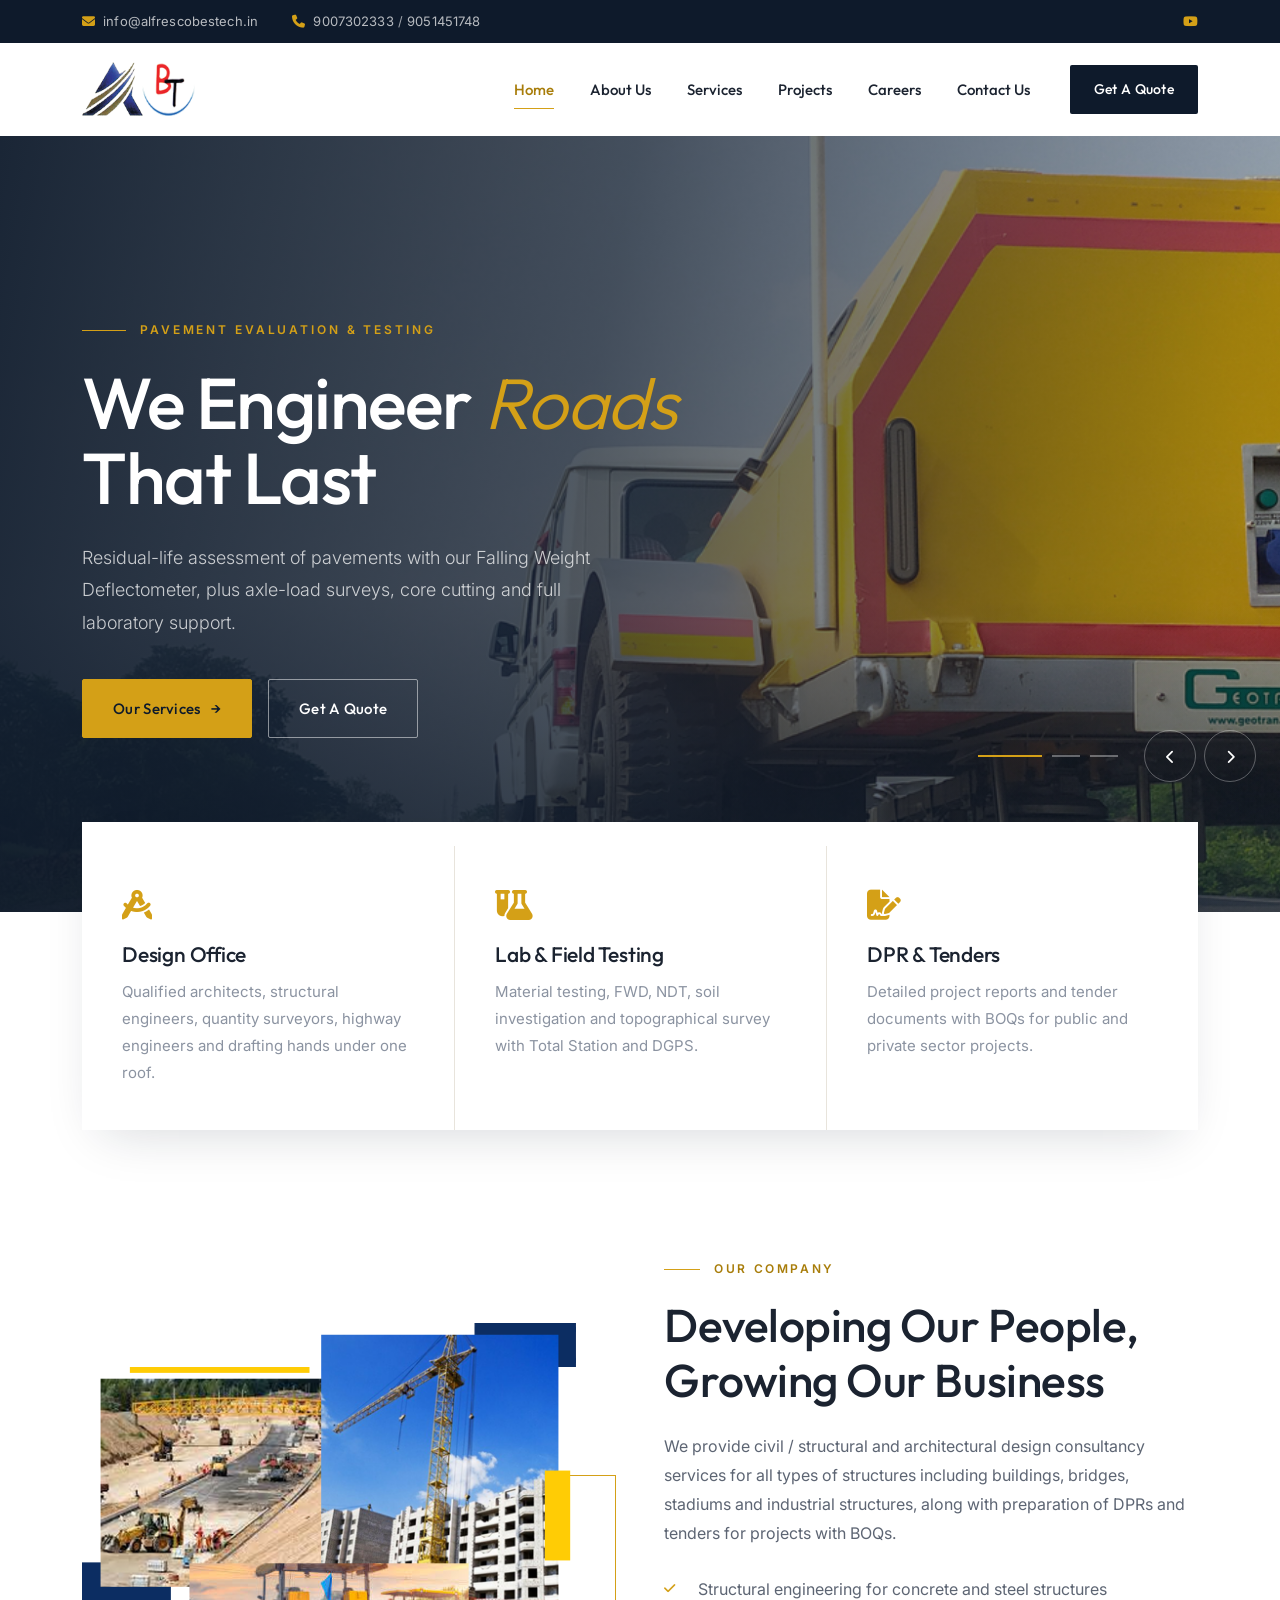
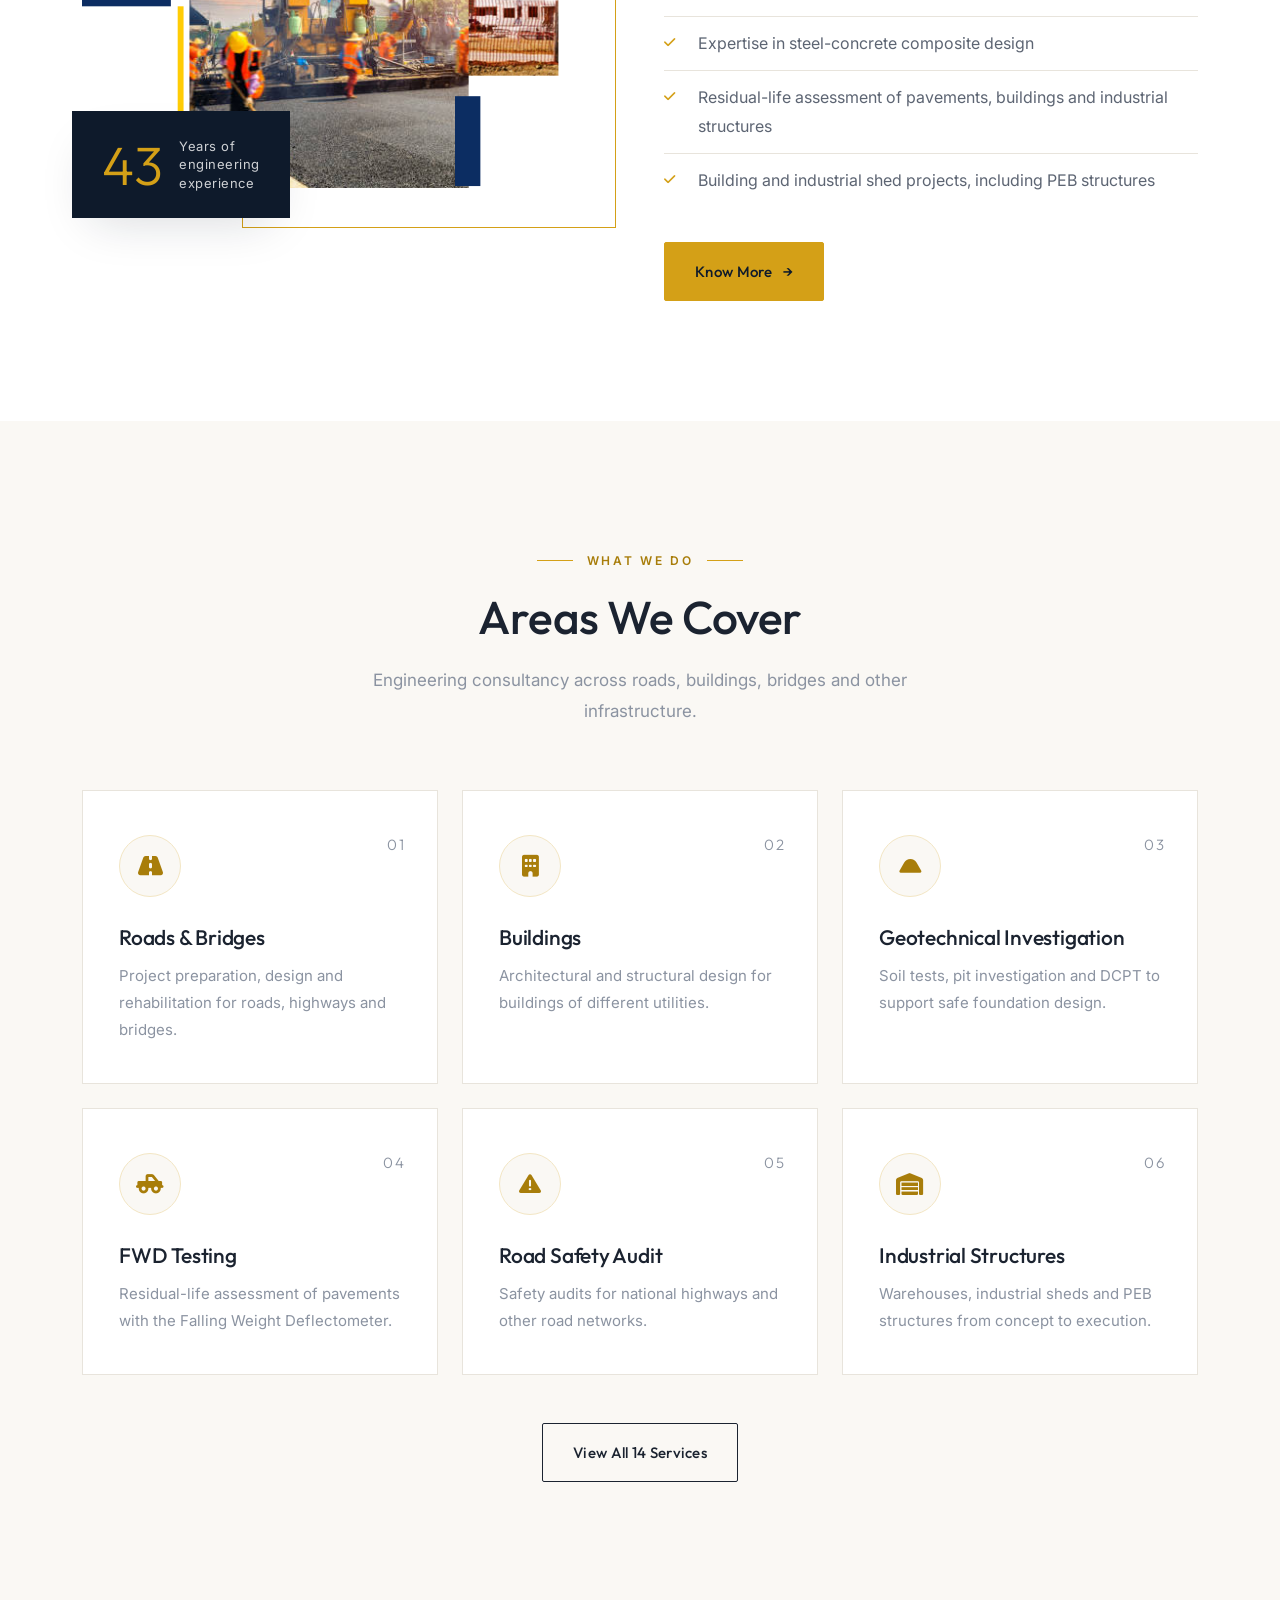
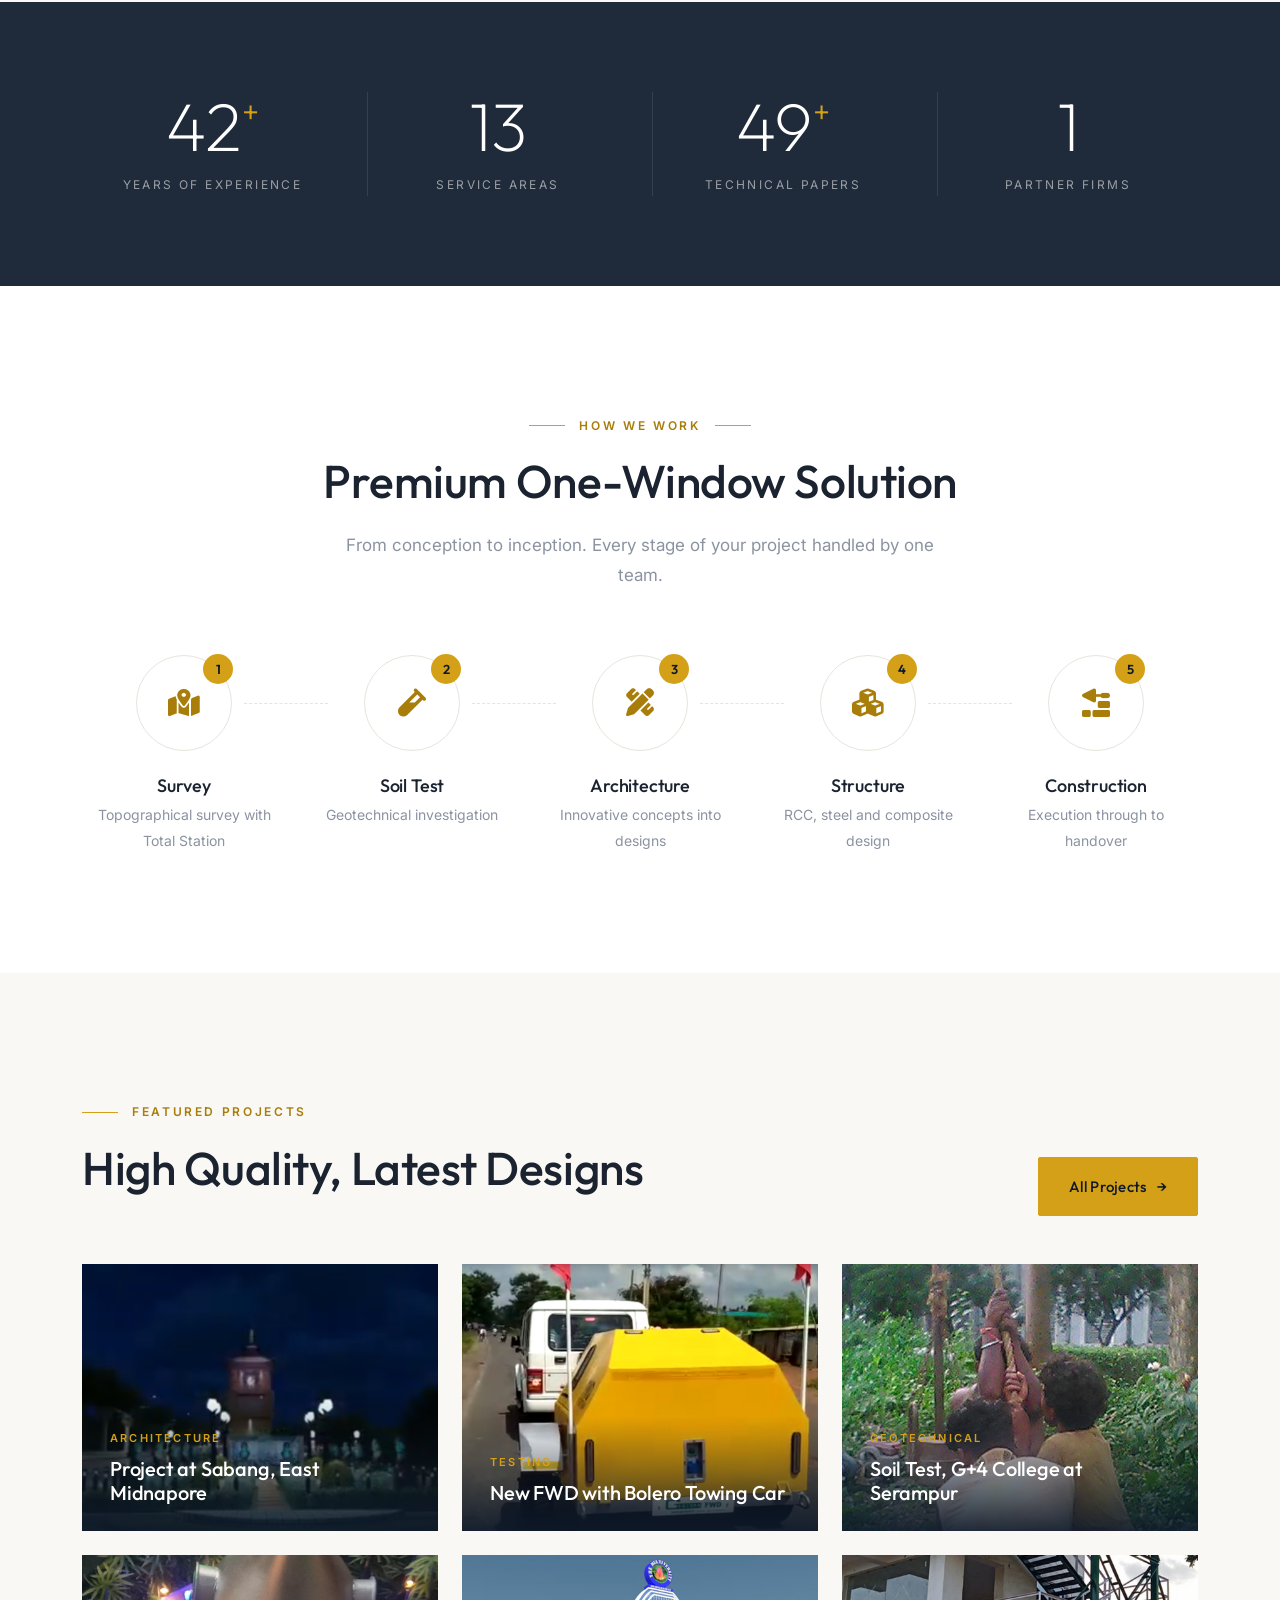
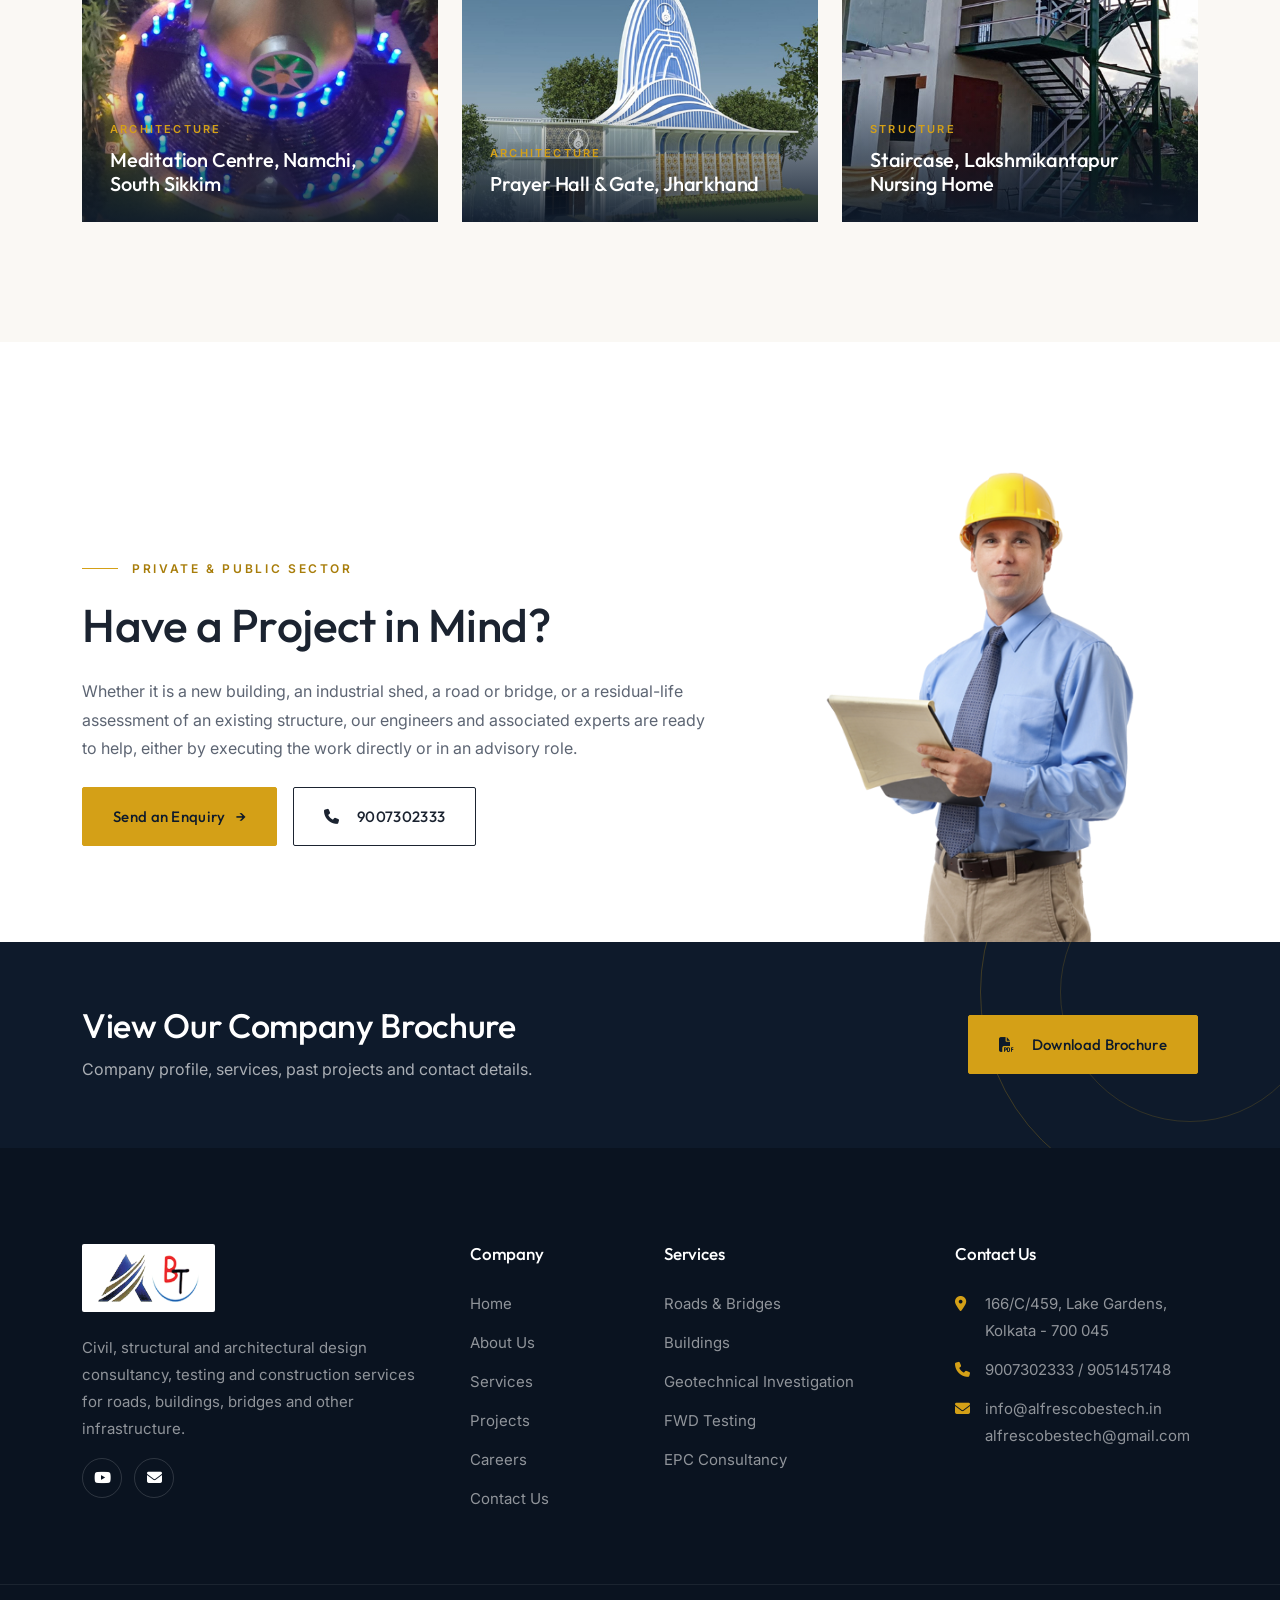
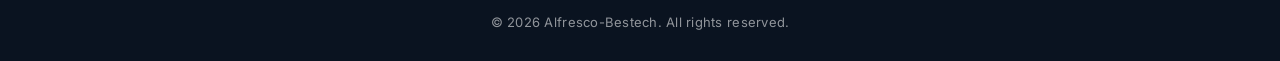
==== commit 3ace980f: "Add Careers page with job application form Both forms now share one FormSubmit handler driven by dat" ====
--- a/index.html
+++ b/index.html
@@ -11,7 +11,7 @@
     <link href="https://fonts.googleapis.com/css2?family=Inter:wght@300;400;500;600&family=Outfit:wght@200;300;400;500;600&display=swap" rel="stylesheet">
     <link href="https://cdn.jsdelivr.net/npm/bootstrap@5.3.3/dist/css/bootstrap.min.css" rel="stylesheet">
     <link href="https://cdnjs.cloudflare.com/ajax/libs/font-awesome/6.5.2/css/all.min.css" rel="stylesheet">
-    <link rel="stylesheet" href="style.css?v=6">
+    <link rel="stylesheet" href="style.css?v=7">
     <script>document.documentElement.classList.add('js');</script>
 </head>
 <body>
@@ -43,6 +43,7 @@
                         <li class="nav-item"><a class="nav-link" href="about.html">About Us</a></li>
                         <li class="nav-item"><a class="nav-link" href="services.html">Services</a></li>
                         <li class="nav-item"><a class="nav-link" href="projects.html">Projects</a></li>
+                        <li class="nav-item"><a class="nav-link" href="careers.html">Careers</a></li>
                         <li class="nav-item"><a class="nav-link" href="contact.html">Contact Us</a></li>
                     </ul>
                     <a href="contact.html#enquiry" class="header-quote">Get A Quote</a>
@@ -424,6 +425,7 @@
                             <li><a href="about.html">About Us</a></li>
                             <li><a href="services.html">Services</a></li>
                             <li><a href="projects.html">Projects</a></li>
+                            <li><a href="careers.html">Careers</a></li>
                             <li><a href="contact.html">Contact Us</a></li>
                         </ul>
                     </div>
@@ -457,6 +459,6 @@
     <div class="lightbox" id="lightbox"><button class="close" aria-label="Close">&times;</button><img alt=""></div>
 
     <script src="https://cdn.jsdelivr.net/npm/bootstrap@5.3.3/dist/js/bootstrap.bundle.min.js"></script>
-    <script src="script.js?v=5"></script>
+    <script src="script.js?v=7"></script>
 </body>
 </html>
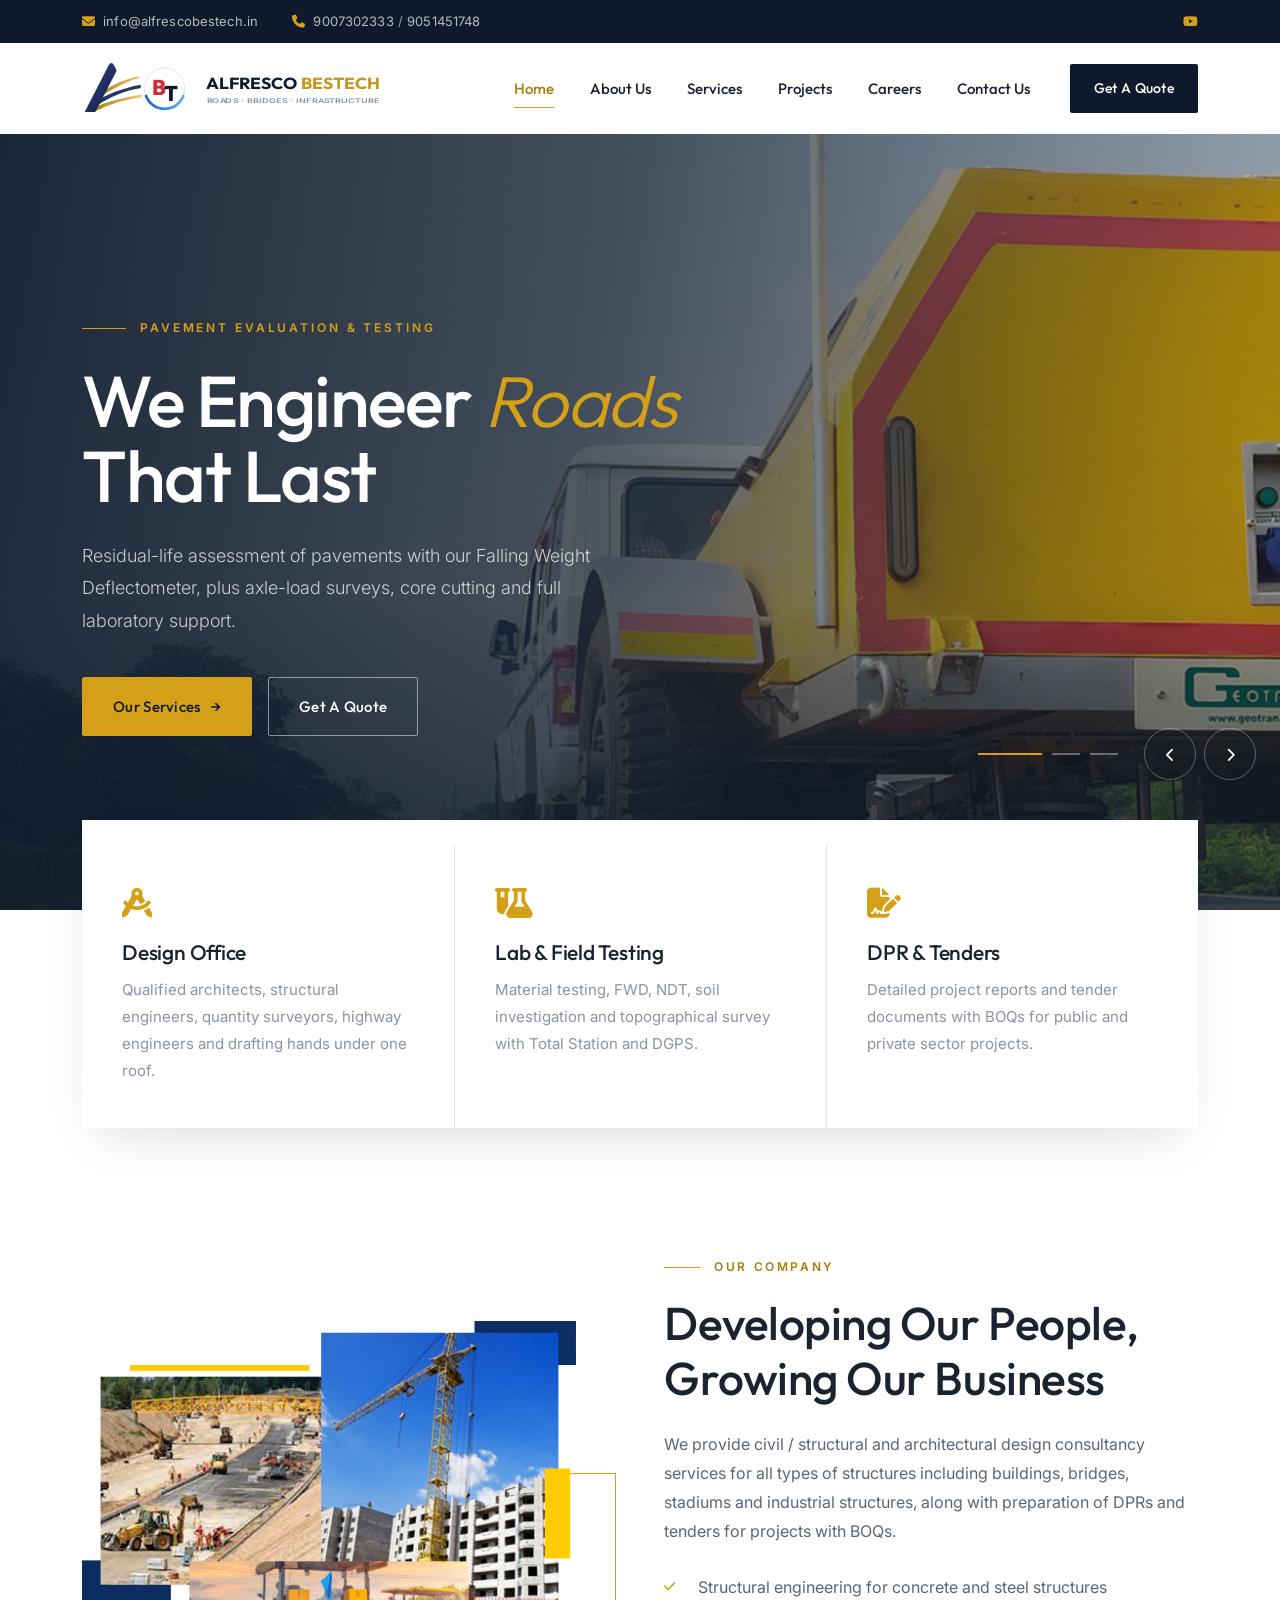
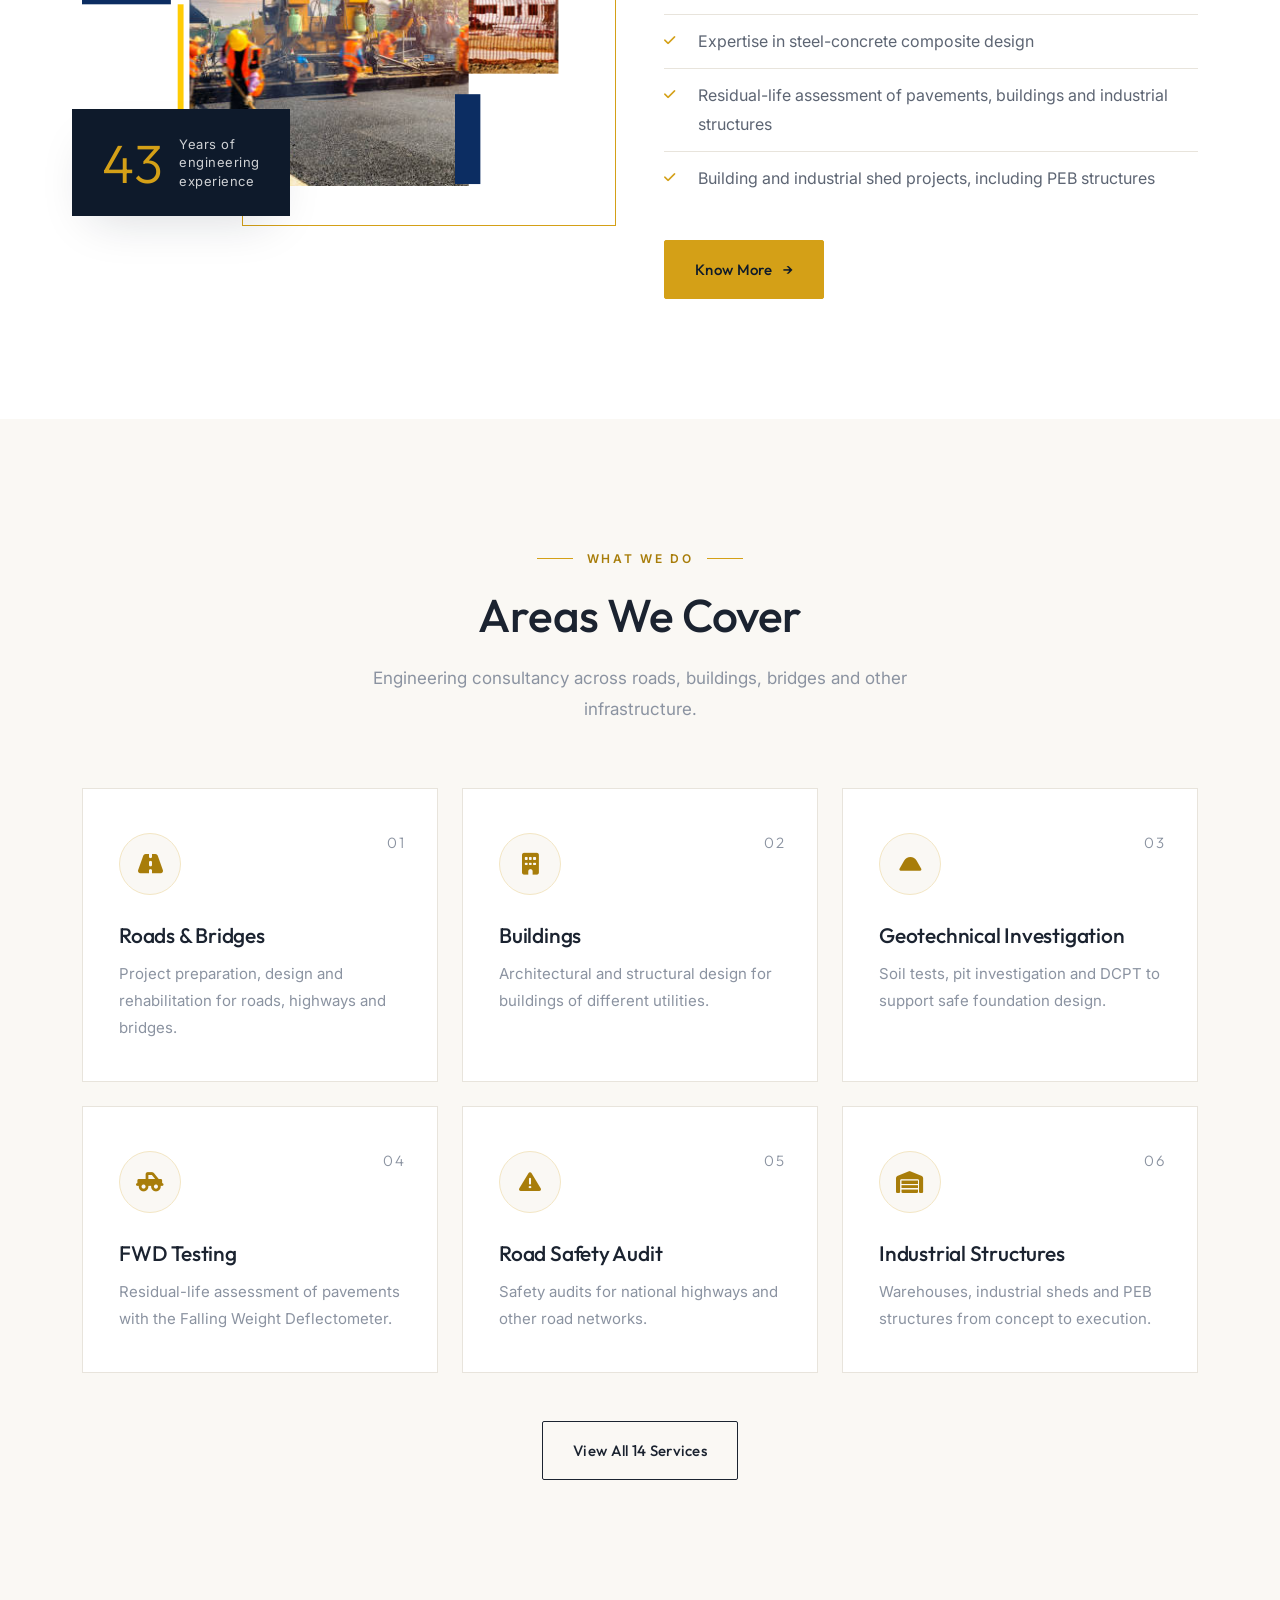
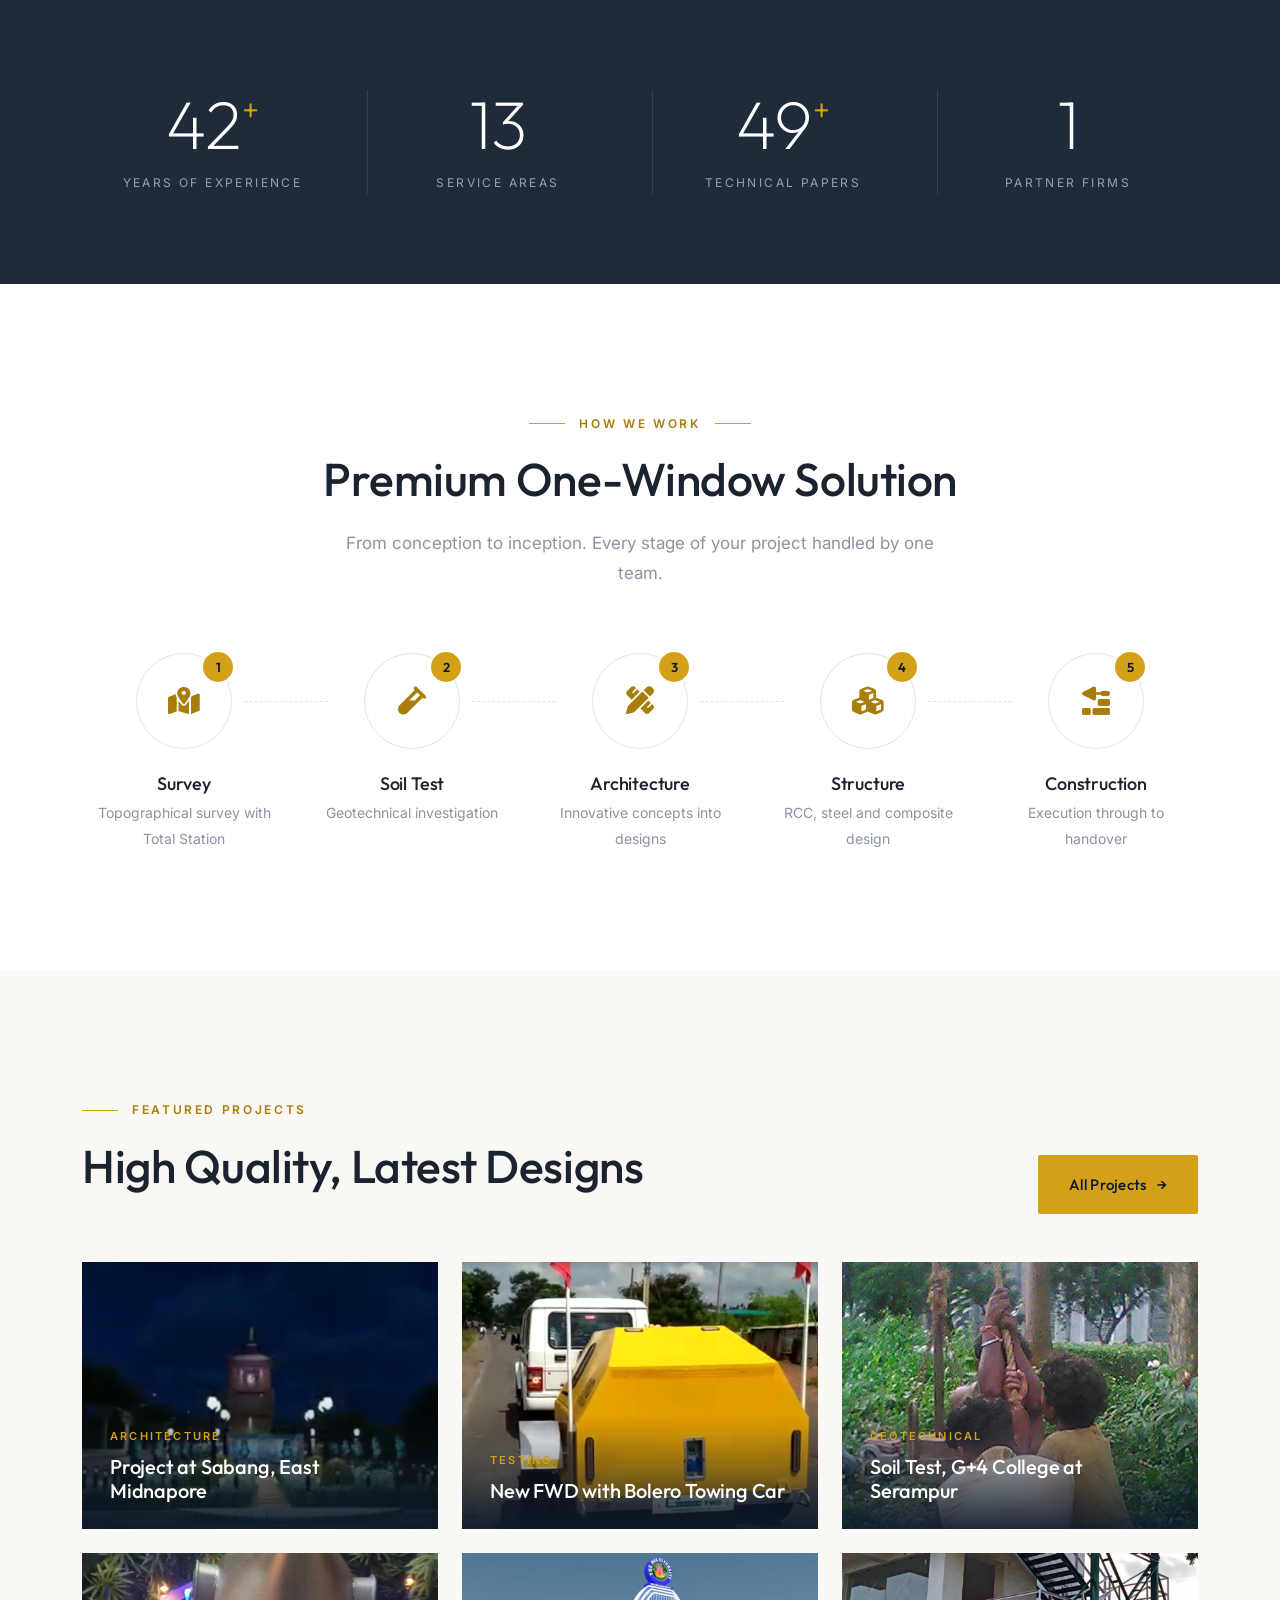
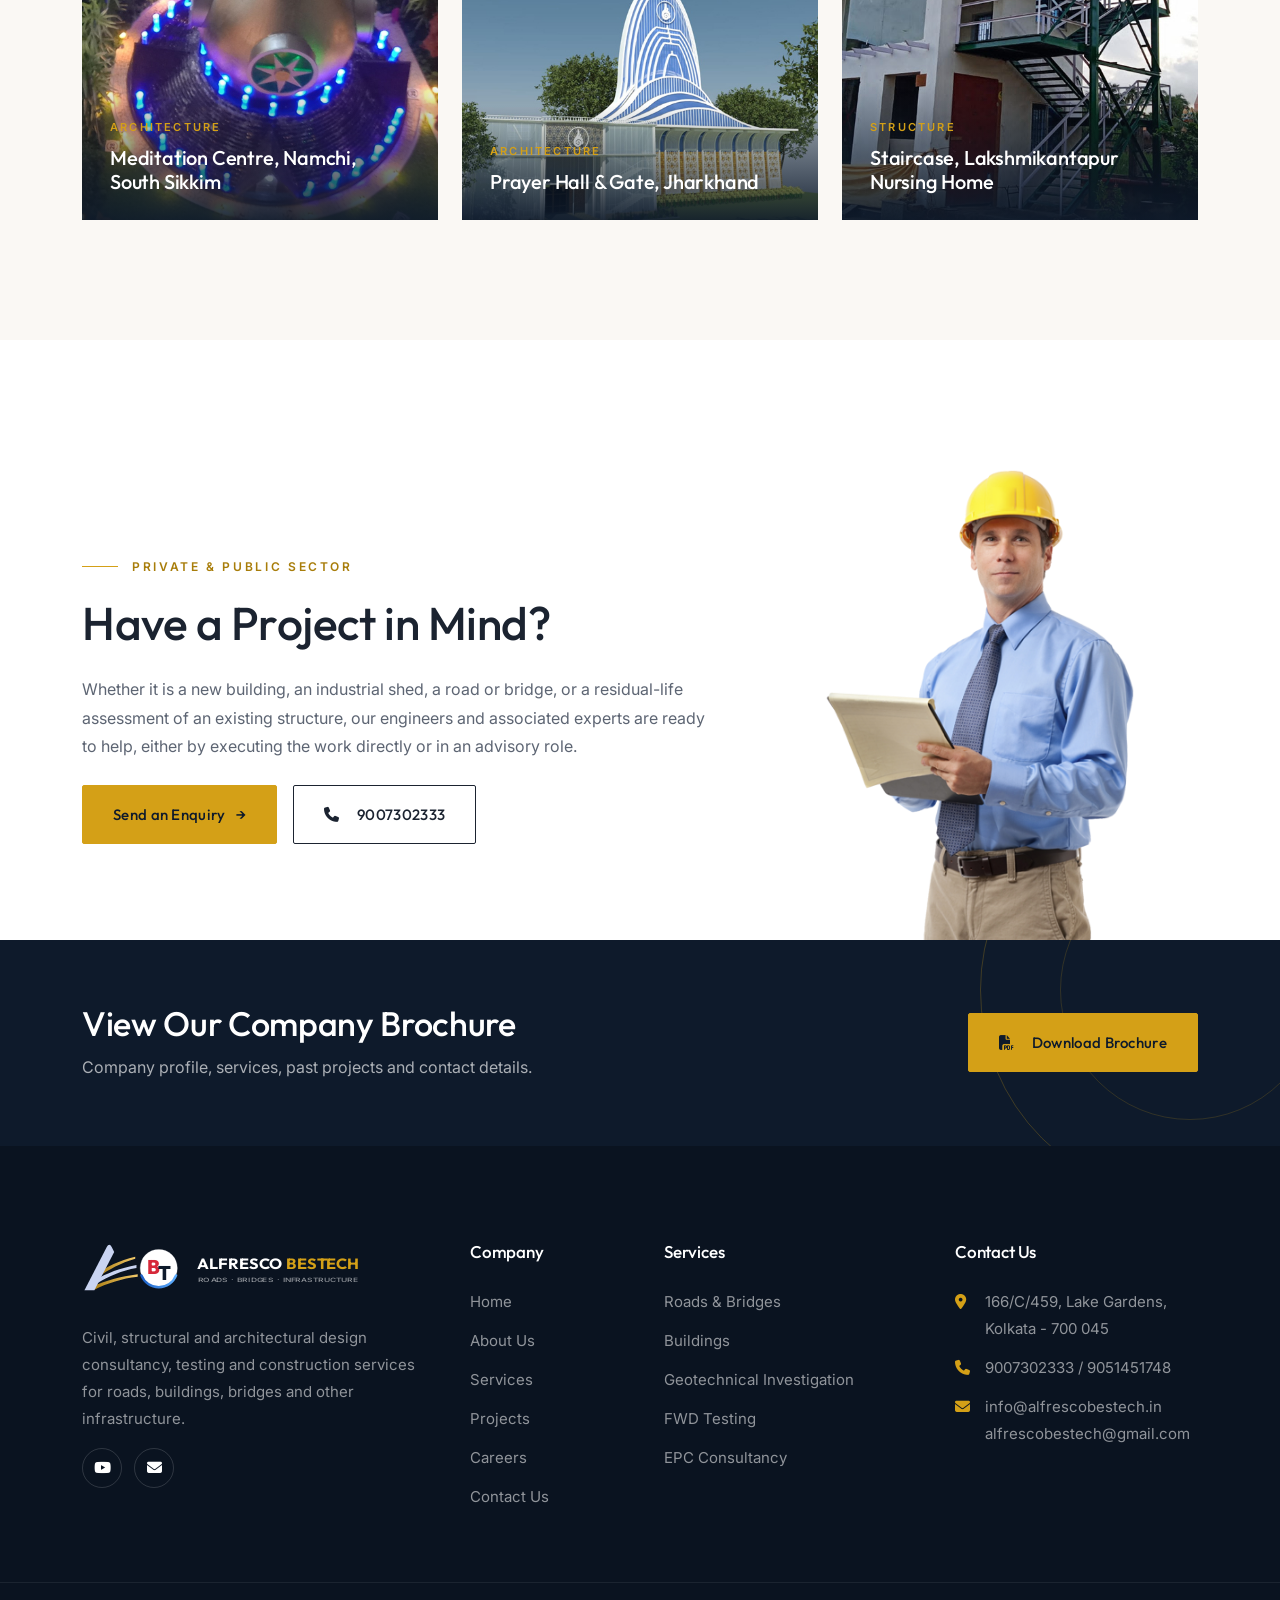
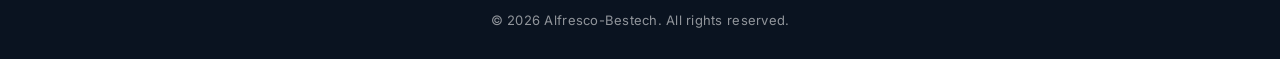
==== commit 97289216: "Replace PNG logo with sharper SVG logo and wordmark Co-Authored-By: Claude Opus 5.5 <noreply@anthrop" ====
--- a/index.html
+++ b/index.html
@@ -11,7 +11,7 @@
     <link href="https://fonts.googleapis.com/css2?family=Inter:wght@300;400;500;600&family=Outfit:wght@200;300;400;500;600&display=swap" rel="stylesheet">
     <link href="https://cdn.jsdelivr.net/npm/bootstrap@5.3.3/dist/css/bootstrap.min.css" rel="stylesheet">
     <link href="https://cdnjs.cloudflare.com/ajax/libs/font-awesome/6.5.2/css/all.min.css" rel="stylesheet">
-    <link rel="stylesheet" href="style.css?v=7">
+    <link rel="stylesheet" href="style.css?v=10">
     <script>document.documentElement.classList.add('js');</script>
 </head>
 <body>
@@ -33,7 +33,26 @@
     <header class="site-header">
         <div class="container">
             <nav class="navbar navbar-expand-lg">
-                <a class="navbar-brand" href="index.html"><img src="images/logo.png" alt="Alfresco Bestech"></a>
+                <a class="navbar-brand" href="index.html">
+                <svg class="brand-logo" viewBox="0 0 456 84" role="img" aria-label="Alfresco Bestech">
+                    <defs>
+                        <linearGradient id="abNavy" x1="0" y1="0" x2="1" y2="1"><stop offset="0" stop-color="#34489c"/><stop offset="1" stop-color="#0e1a2b"/></linearGradient>
+                        <linearGradient id="abGold" x1="0" y1="0" x2="1" y2="0"><stop offset="0" stop-color="#a87b10"/><stop offset="1" stop-color="#f2c96a"/></linearGradient>
+                        <linearGradient id="abRing" x1="0" y1="0" x2="1" y2="0"><stop offset="0" stop-color="#1c5fc4"/><stop offset="1" stop-color="#5eaeff"/></linearGradient>
+                    </defs>
+                    <path d="M24 52C40 40 60 30 86 24L86 27C62 34 44 44 27 56Z" fill="url(#abGold)"/>
+                    <path d="M20 62C40 50 62 42 88 37L88 42C64 46 44 55 24 67Z" fill="url(#abNavy)" class="brand-navy"/>
+                    <path d="M16 72C38 62 62 56 90 52L90 56C64 59 42 66 20 77Z" fill="url(#abGold)"/>
+                    <path d="M4 78L40 8Q44 1 48 8L52 16L20 78Z" fill="url(#abNavy)" class="brand-navy"/>
+                    <circle cx="124" cy="42" r="30" class="brand-disc"/>
+                    <path d="M96 54A30 30 0 0 0 152 54" fill="none" stroke="url(#abRing)" stroke-width="4" stroke-linecap="round"/>
+                    <text x="105" y="52" class="brand-letter" fill="#d62839">B</text>
+                    <text x="123" y="62" class="brand-letter" fill="#0e1a2b">T</text>
+                    <line x1="170" y1="18" x2="170" y2="66" stroke="url(#abGold)" stroke-width="1.5"/>
+                    <text x="186" y="44" class="brand-word" textLength="262" lengthAdjust="spacingAndGlyphs">ALFRESCO <tspan class="brand-gold">BESTECH</tspan></text>
+                    <text x="187" y="64" class="brand-tag" textLength="260" lengthAdjust="spacingAndGlyphs">ROADS &#183; BRIDGES &#183; INFRASTRUCTURE</text>
+                </svg>
+                </a>
                 <button class="navbar-toggler" type="button" data-bs-toggle="collapse" data-bs-target="#navMenu" aria-label="Menu">
                     <i class="fa-solid fa-bars"></i>
                 </button>
@@ -411,7 +430,26 @@
             <div class="container">
                 <div class="row g-5">
                     <div class="col-lg-4 col-md-6">
-                        <div class="logo-box"><img src="images/logo.png" alt="Alfresco Bestech"></div>
+                        <a class="logo-box" href="index.html">
+                <svg class="brand-logo" viewBox="0 0 456 84" role="img" aria-label="Alfresco Bestech">
+                    <defs>
+                        <linearGradient id="abNavy" x1="0" y1="0" x2="1" y2="1"><stop offset="0" stop-color="#34489c"/><stop offset="1" stop-color="#0e1a2b"/></linearGradient>
+                        <linearGradient id="abGold" x1="0" y1="0" x2="1" y2="0"><stop offset="0" stop-color="#a87b10"/><stop offset="1" stop-color="#f2c96a"/></linearGradient>
+                        <linearGradient id="abRing" x1="0" y1="0" x2="1" y2="0"><stop offset="0" stop-color="#1c5fc4"/><stop offset="1" stop-color="#5eaeff"/></linearGradient>
+                    </defs>
+                    <path d="M24 52C40 40 60 30 86 24L86 27C62 34 44 44 27 56Z" fill="url(#abGold)"/>
+                    <path d="M20 62C40 50 62 42 88 37L88 42C64 46 44 55 24 67Z" fill="url(#abNavy)" class="brand-navy"/>
+                    <path d="M16 72C38 62 62 56 90 52L90 56C64 59 42 66 20 77Z" fill="url(#abGold)"/>
+                    <path d="M4 78L40 8Q44 1 48 8L52 16L20 78Z" fill="url(#abNavy)" class="brand-navy"/>
+                    <circle cx="124" cy="42" r="30" class="brand-disc"/>
+                    <path d="M96 54A30 30 0 0 0 152 54" fill="none" stroke="url(#abRing)" stroke-width="4" stroke-linecap="round"/>
+                    <text x="105" y="52" class="brand-letter" fill="#d62839">B</text>
+                    <text x="123" y="62" class="brand-letter" fill="#0e1a2b">T</text>
+                    <line x1="170" y1="18" x2="170" y2="66" stroke="url(#abGold)" stroke-width="1.5"/>
+                    <text x="186" y="44" class="brand-word" textLength="262" lengthAdjust="spacingAndGlyphs">ALFRESCO <tspan class="brand-gold">BESTECH</tspan></text>
+                    <text x="187" y="64" class="brand-tag" textLength="260" lengthAdjust="spacingAndGlyphs">ROADS &#183; BRIDGES &#183; INFRASTRUCTURE</text>
+                </svg>
+                </a>
                         <p>Civil, structural and architectural design consultancy, testing and construction services for roads, buildings, bridges and other infrastructure.</p>
                         <div class="social mt-3">
                             <a href="https://www.youtube.com/channel/UCKjcMw4crTp7XbY3OMs8AHA" target="_blank" rel="noopener" aria-label="YouTube"><i class="fa-brands fa-youtube"></i></a>
@@ -459,6 +497,6 @@
     <div class="lightbox" id="lightbox"><button class="close" aria-label="Close">&times;</button><img alt=""></div>
 
     <script src="https://cdn.jsdelivr.net/npm/bootstrap@5.3.3/dist/js/bootstrap.bundle.min.js"></script>
-    <script src="script.js?v=7"></script>
+    <script src="script.js?v=10"></script>
 </body>
 </html>
--- a/style.css
+++ b/style.css
@@ -131,8 +131,14 @@
 }
 .site-header.scrolled { border-bottom-color: var(--line); box-shadow: 0 10px 30px -18px rgba(14,26,43,.25); }
 .site-header .navbar { padding: 0; }
-.site-header .navbar-brand img { height: 54px; margin: 14px 0; transition: height .4s var(--ease); }
-.site-header.scrolled .navbar-brand img { height: 46px; margin: 10px 0; }
+.brand-logo { display: block; width: auto; overflow: visible; }
+.brand-disc { fill: var(--white); stroke: #e1e6ef; stroke-width: 1.5; }
+.brand-letter { font-family: var(--head-font); font-weight: 800; font-size: 32px; }
+.brand-word { font-family: var(--head-font); font-weight: 700; font-size: 24px; fill: var(--navy); }
+.brand-gold { fill: #c8961c; }
+.brand-tag { font-family: var(--body-font); font-weight: 500; font-size: 9.5px; fill: #7a8597; }
+.site-header .navbar-brand .brand-logo { height: 56px; margin: 12px 0; transition: height .4s var(--ease), margin .4s var(--ease); }
+.site-header.scrolled .navbar-brand .brand-logo { height: 46px; margin: 9px 0; }
 .site-header .nav-link {
     font-family: var(--head-font);
     font-weight: 500;
@@ -715,6 +721,36 @@
 .quote-form .form-select { background-position: right 2px center; }
 .quote-form textarea.form-control { resize: vertical; }
 .quote-form .btn-main { margin-top: 10px; }
+.file-drop {
+    display: flex;
+    align-items: center;
+    gap: 16px;
+    border: 1px dashed var(--gold);
+    background: var(--white);
+    padding: 20px 24px;
+    margin-top: 8px;
+    cursor: pointer;
+    transition: all .3s var(--ease);
+}
+.file-drop:hover { background: var(--cream); }
+.file-drop input { position: absolute; width: 1px; height: 1px; opacity: 0; }
+.file-drop:focus-within { outline: 2px solid var(--gold); outline-offset: 2px; }
+.file-drop i { font-size: 26px; color: var(--gold-dark); }
+.file-drop .file-name { font-family: var(--head-font); font-weight: 500; color: var(--ink); }
+.file-drop .file-hint { margin-left: auto; font-size: 13px; color: var(--muted); }
+.file-drop.has-file { border-style: solid; background: var(--cream); }
+.file-drop.has-file i::before { content: '\f15c'; }
+.thank-icon {
+    width: 96px; height: 96px;
+    margin: 0 auto 30px;
+    border-radius: 50%;
+    border: 1px solid var(--gold);
+    color: var(--gold-dark);
+    display: flex;
+    align-items: center;
+    justify-content: center;
+    font-size: 36px;
+}
 .form-status { font-size: 14px; margin-top: 18px; padding: 0; }
 .form-status.ok, .form-status.err { padding: 14px 18px; }
 .form-status.ok { background: #eef7f0; color: #1e7b3c; border-left: 2px solid #2fa553; }
@@ -732,8 +768,13 @@
     font-weight: 500;
     margin-bottom: 26px;
 }
-.site-footer .logo-box { background: var(--white); display: inline-block; padding: 10px 16px; margin-bottom: 22px; border-radius: 2px; }
-.site-footer .logo-box img { height: 48px; }
+.site-footer .logo-box { display: inline-block; margin-bottom: 22px; }
+.site-footer .logo-box .brand-logo { height: 52px; max-width: 100%; }
+.site-footer .brand-word { fill: var(--white); }
+.site-footer .brand-gold { fill: var(--gold); }
+.site-footer .brand-tag { fill: rgba(255,255,255,.55); }
+.site-footer .brand-disc { stroke: rgba(255,255,255,.25); }
+.site-footer .brand-navy { fill: #c9d4f2; }
 .site-footer ul { list-style: none; padding: 0; margin: 0; }
 .site-footer ul li { margin-bottom: 12px; }
 .site-footer a { color: rgba(255,255,255,.55); }
@@ -804,6 +845,9 @@
     .hero-arrow { display: none; }
     .hero-dots { right: auto; left: 24px; }
     .hero h1 { font-size: 60px; }
+}
+@media (min-width: 992px) and (max-width: 1199px) {
+    .site-header .navbar-brand .brand-logo, .site-header.scrolled .navbar-brand .brand-logo { height: 40px; margin: 16px 0; }
 }
 @media (max-width: 991px) {
     .section { padding: 80px 0; }
@@ -822,6 +866,7 @@
 }
 @media (max-width: 575px) {
     body { font-size: 15px; }
+    .site-header .navbar-brand .brand-logo, .site-header.scrolled .navbar-brand .brand-logo { height: 42px; }
     .top-bar .info span { display: block; margin: 0; }
     .hero { min-height: 560px; }
     .hero h1 { font-size: 40px; }
